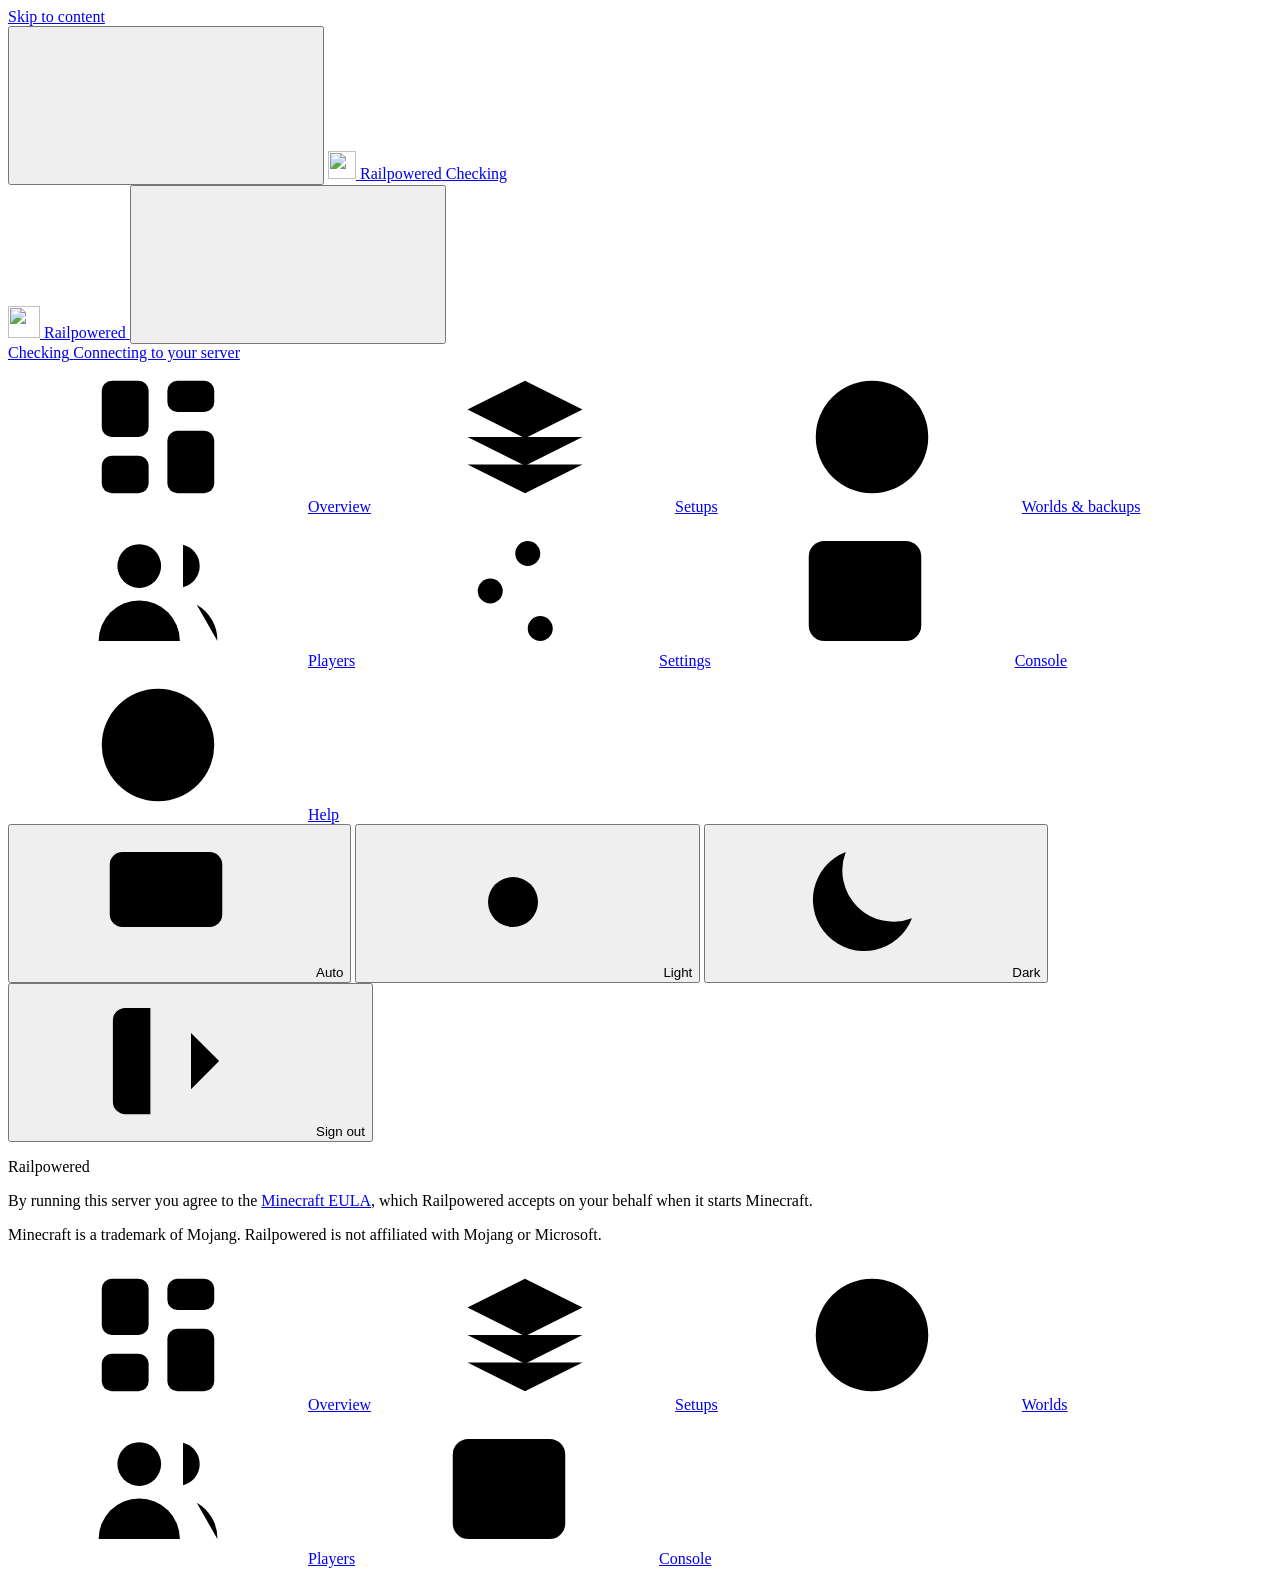
==== web/index.html @ 82df07d9 "Match the setup form to the server's modpack and naming rules" ====
<!doctype html>
<html lang="en">
<head>
  <meta charset="utf-8">
  <meta name="viewport" content="width=device-width, initial-scale=1, viewport-fit=cover">
  <meta name="color-scheme" content="light dark">
  <meta name="theme-color" content="#f3f4f6" media="(prefers-color-scheme: light)">
  <meta name="theme-color" content="#090c10" media="(prefers-color-scheme: dark)">
  <meta name="robots" content="noindex, nofollow">
  <meta name="referrer" content="same-origin">
  <title>Railpowered</title>
  <link rel="icon" href="/static/assets/favicon.svg" type="image/svg+xml">
  <link rel="preconnect" href="https://fonts.googleapis.com">
  <link rel="preconnect" href="https://fonts.gstatic.com" crossorigin>
  <link rel="stylesheet" href="https://fonts.googleapis.com/css2?family=IBM+Plex+Mono:wght@400;500&family=IBM+Plex+Sans+Condensed:wght@500;600&family=IBM+Plex+Sans:wght@400;500;600&display=swap">
  <link rel="stylesheet" href="/static/app.css">
  <!-- Loaded in <head> on purpose: it applies the saved theme before first paint, then waits for the DOM. -->
  <script src="/static/app.js"></script>
</head>
<body>
  <a class="skip-link" href="#main">Skip to content</a>

  <svg xmlns="http://www.w3.org/2000/svg" aria-hidden="true" style="position:absolute;width:0;height:0;overflow:hidden">
    <symbol id="i-overview" viewBox="0 0 24 24"><rect x="3" y="3" width="7.5" height="9" rx="1.6"/><rect x="13.5" y="3" width="7.5" height="5" rx="1.6"/><rect x="13.5" y="11" width="7.5" height="10" rx="1.6"/><rect x="3" y="15" width="7.5" height="6" rx="1.6"/></symbol>
    <symbol id="i-setups" viewBox="0 0 24 24"><path d="M12 3 2.8 7.6 12 12.2l9.2-4.6z"/><path d="m2.8 12 9.2 4.6 9.2-4.6"/><path d="m2.8 16.4 9.2 4.6 9.2-4.6"/></symbol>
    <symbol id="i-world" viewBox="0 0 24 24"><circle cx="12" cy="12" r="9"/><path d="M3.5 9h17M3.5 15h17"/><path d="M12 3c2.4 2.5 3.6 5.5 3.6 9s-1.2 6.5-3.6 9c-2.4-2.5-3.6-5.5-3.6-9S9.6 5.5 12 3z"/></symbol>
    <symbol id="i-players" viewBox="0 0 24 24"><circle cx="9" cy="8" r="3.5"/><path d="M2.5 20a6.5 6.5 0 0 1 13 0"/><path d="M16 4.6a3.5 3.5 0 0 1 0 6.8"/><path d="M18.2 14.2A6.5 6.5 0 0 1 21.5 20"/></symbol>
    <symbol id="i-settings" viewBox="0 0 24 24"><path d="M4 6h9M17 6h3M4 12h3M11 12h9M4 18h11M19 18h1"/><circle cx="15" cy="6" r="2"/><circle cx="9" cy="12" r="2"/><circle cx="17" cy="18" r="2"/></symbol>
    <symbol id="i-console" viewBox="0 0 24 24"><rect x="3" y="4" width="18" height="16" rx="2.5"/><path d="m7 9.5 3 2.5-3 2.5"/><path d="M12.5 15H17"/></symbol>
    <symbol id="i-help" viewBox="0 0 24 24"><circle cx="12" cy="12" r="9"/><path d="M9.6 9.4a2.5 2.5 0 1 1 3.6 2.3c-.7.3-1.2 1-1.2 1.7v.5"/><path d="M12 17h.01"/></symbol>
    <symbol id="i-moon" viewBox="0 0 24 24"><path d="M20 14.6A8.2 8.2 0 0 1 9.4 4 8.2 8.2 0 1 0 20 14.6z"/></symbol>
    <symbol id="i-power" viewBox="0 0 24 24"><path d="M12 3v8"/><path d="M6.6 6.6a7.6 7.6 0 1 0 10.8 0"/></symbol>
    <symbol id="i-play" viewBox="0 0 24 24"><path d="M7 4.8v14.4L19 12z"/></symbol>
    <symbol id="i-stop" viewBox="0 0 24 24"><rect x="5.5" y="5.5" width="13" height="13" rx="2.2"/></symbol>
    <symbol id="i-restart" viewBox="0 0 24 24"><path d="M3.5 12a8.5 8.5 0 1 0 2.6-6.1"/><path d="M3.5 4v4.5H8"/></symbol>
    <symbol id="i-save" viewBox="0 0 24 24"><path d="M5 3.5h10.5l3.5 3.5v12a1.5 1.5 0 0 1-1.5 1.5h-12A1.5 1.5 0 0 1 4 19V5a1.5 1.5 0 0 1 1-1.5z"/><path d="M8 3.5v4h7v-4"/><rect x="7.5" y="12.5" width="9" height="8" rx="1"/></symbol>
    <symbol id="i-copy" viewBox="0 0 24 24"><rect x="8.5" y="8.5" width="12" height="12" rx="2"/><path d="M15.5 8.5V5.5a2 2 0 0 0-2-2h-8a2 2 0 0 0-2 2v8a2 2 0 0 0 2 2h3"/></symbol>
    <symbol id="i-check" viewBox="0 0 24 24"><path d="m4.5 12.5 5 5 10-11"/></symbol>
    <symbol id="i-check-circle" viewBox="0 0 24 24"><circle cx="12" cy="12" r="9"/><path d="m8 12.3 2.8 2.8L16.2 9.5"/></symbol>
    <symbol id="i-x" viewBox="0 0 24 24"><path d="M6 6l12 12M18 6 6 18"/></symbol>
    <symbol id="i-alert" viewBox="0 0 24 24"><path d="M10.3 4 2.2 18a2 2 0 0 0 1.7 3h16.2a2 2 0 0 0 1.7-3L13.7 4a2 2 0 0 0-3.4 0z"/><path d="M12 9.5v4"/><path d="M12 17.2h.01"/></symbol>
    <symbol id="i-alert-circle" viewBox="0 0 24 24"><circle cx="12" cy="12" r="9"/><path d="M12 7.5v5"/><path d="M12 16.3h.01"/></symbol>
    <symbol id="i-info" viewBox="0 0 24 24"><circle cx="12" cy="12" r="9"/><path d="M12 11v5.5"/><path d="M12 7.7h.01"/></symbol>
    <symbol id="i-download" viewBox="0 0 24 24"><path d="M12 3.5v11"/><path d="m7 10 5 5 5-5"/><path d="M4.5 20.5h15"/></symbol>
    <symbol id="i-upload" viewBox="0 0 24 24"><path d="M12 15.5v-11"/><path d="m7 9 5-5 5 5"/><path d="M4.5 15.5v3a2 2 0 0 0 2 2h11a2 2 0 0 0 2-2v-3"/></symbol>
    <symbol id="i-trash" viewBox="0 0 24 24"><path d="M4 6.5h16"/><path d="M9 6.5V4.5a1 1 0 0 1 1-1h4a1 1 0 0 1 1 1v2"/><path d="M6 6.5l1 13a1.5 1.5 0 0 0 1.5 1.5h7a1.5 1.5 0 0 0 1.5-1.5l1-13"/><path d="M10 11v6M14 11v6"/></symbol>
    <symbol id="i-edit" viewBox="0 0 24 24"><path d="M16.3 3.8a2.2 2.2 0 0 1 3.1 3.1L8.2 18.1 4 19.2l1.1-4.2z"/><path d="m14.5 5.6 3.1 3.1"/></symbol>
    <symbol id="i-plus" viewBox="0 0 24 24"><path d="M12 5v14M5 12h14"/></symbol>
    <symbol id="i-link" viewBox="0 0 24 24"><path d="M10 13.5a4.5 4.5 0 0 0 6.8.5l2.8-2.8a4.5 4.5 0 0 0-6.4-6.4l-1.4 1.4"/><path d="M14 10.5a4.5 4.5 0 0 0-6.8-.5l-2.8 2.8a4.5 4.5 0 0 0 6.4 6.4l1.4-1.4"/></symbol>
    <symbol id="i-archive" viewBox="0 0 24 24"><rect x="3" y="4" width="18" height="5" rx="1.2"/><path d="M5 9v9.5A1.5 1.5 0 0 0 6.5 20h11a1.5 1.5 0 0 0 1.5-1.5V9"/><path d="M10 13h4"/></symbol>
    <symbol id="i-package" viewBox="0 0 24 24"><path d="M20.5 16V8a1.6 1.6 0 0 0-.8-1.4l-6.9-4a1.6 1.6 0 0 0-1.6 0l-6.9 4A1.6 1.6 0 0 0 3.5 8v8a1.6 1.6 0 0 0 .8 1.4l6.9 4a1.6 1.6 0 0 0 1.6 0l6.9-4a1.6 1.6 0 0 0 .8-1.4z"/><path d="M3.8 7.2 12 12l8.2-4.8"/><path d="M12 21.5V12"/><path d="m7.8 4.8 8.4 4.9"/></symbol>
    <symbol id="i-cube" viewBox="0 0 24 24"><path d="M12 2.8 3.8 7.4v9.2l8.2 4.6 8.2-4.6V7.4z"/><path d="M3.8 7.4 12 12l8.2-4.6"/><path d="M12 12v9.2"/></symbol>
    <symbol id="i-feather" viewBox="0 0 24 24"><path d="M20 4c-6.5 0-12 4.8-12 11.5V20"/><path d="M20 4c0 7-4.4 11.5-12 11.5"/><path d="M4 20 8 16"/><path d="M11.5 11.8 15 8.5"/></symbol>
    <symbol id="i-hammer" viewBox="0 0 24 24"><path d="m14.2 4.3 5.5 5.5-2.4 2.4-5.5-5.5z"/><path d="M12.6 8.2 4 16.8a1.8 1.8 0 0 0 2.6 2.6l8.6-8.6"/><path d="m15.5 5.6 1.6-1.6a1.4 1.4 0 0 1 2 0l.9.9a1.4 1.4 0 0 1 0 2l-1.6 1.6"/></symbol>
    <symbol id="i-chevron-right" viewBox="0 0 24 24"><path d="m9 6 6 6-6 6"/></symbol>
    <symbol id="i-chevron-down" viewBox="0 0 24 24"><path d="m6 9 6 6 6-6"/></symbol>
    <symbol id="i-arrow-right" viewBox="0 0 24 24"><path d="M5 12h14"/><path d="m13 6 6 6-6 6"/></symbol>
    <symbol id="i-arrow-down" viewBox="0 0 24 24"><path d="M12 5v14"/><path d="m6 13 6 6 6-6"/></symbol>
    <symbol id="i-menu" viewBox="0 0 24 24"><path d="M4 7h16M4 12h16M4 17h16"/></symbol>
    <symbol id="i-sun" viewBox="0 0 24 24"><circle cx="12" cy="12" r="4"/><path d="M12 2.5v2M12 19.5v2M4.6 4.6 6 6M18 18l1.4 1.4M2.5 12h2M19.5 12h2M4.6 19.4 6 18M18 6l1.4-1.4"/></symbol>
    <symbol id="i-monitor" viewBox="0 0 24 24"><rect x="3" y="4" width="18" height="12" rx="2"/><path d="M8.5 20h7M12 16v4"/></symbol>
    <symbol id="i-logout" viewBox="0 0 24 24"><path d="M9.5 20.5h-4a2 2 0 0 1-2-2v-13a2 2 0 0 1 2-2h4"/><path d="m16 16.5 4.5-4.5L16 7.5"/><path d="M20.5 12H9.5"/></symbol>
    <symbol id="i-shield" viewBox="0 0 24 24"><path d="M12 21.5s7.5-3.6 7.5-9.6V5.6L12 2.8 4.5 5.6v6.3c0 6 7.5 9.6 7.5 9.6z"/><path d="m9 11.8 2.2 2.2 4-4.2"/></symbol>
    <symbol id="i-crown" viewBox="0 0 24 24"><path d="m3 7.5 4.5 4L12 4.5l4.5 7 4.5-4-1.8 11H4.8z"/><path d="M5 21h14"/></symbol>
    <symbol id="i-clock" viewBox="0 0 24 24"><circle cx="12" cy="12" r="9"/><path d="M12 7v5l3.2 2"/></symbol>
    <symbol id="i-hourglass" viewBox="0 0 24 24"><path d="M6 3h12M6 21h12"/><path d="M7.5 3v3.2a4.5 4.5 0 0 0 9 0V3"/><path d="M7.5 21v-3.2a4.5 4.5 0 0 1 9 0V21"/></symbol>
    <symbol id="i-zap" viewBox="0 0 24 24"><path d="M13 2.5 4.5 13.5H11l-1 8 8.5-11H12z"/></symbol>
    <symbol id="i-signal" viewBox="0 0 24 24"><circle cx="12" cy="12" r="2"/><path d="M16.2 7.8a6 6 0 0 1 0 8.4M7.8 16.2a6 6 0 0 1 0-8.4"/><path d="M19.1 4.9a10 10 0 0 1 0 14.2M4.9 19.1a10 10 0 0 1 0-14.2"/></symbol>
    <symbol id="i-plug-off" viewBox="0 0 24 24"><path d="m3 3 18 18"/><path d="M8.5 16.5a5 5 0 0 1 4-1.9"/><path d="M5 12.9a10 10 0 0 1 4.2-2.6"/><path d="M19 12.9a10 10 0 0 0-2.4-1.7"/><path d="M12 20h.01"/></symbol>
    <symbol id="i-search" viewBox="0 0 24 24"><circle cx="11" cy="11" r="6.5"/><path d="m20 20-4.4-4.4"/></symbol>
    <symbol id="i-pause" viewBox="0 0 24 24"><path d="M9 5.5v13M15 5.5v13"/></symbol>
    <symbol id="i-external" viewBox="0 0 24 24"><path d="M14 4h6v6"/><path d="M20 4 11 13"/><path d="M18.5 14v4.5a1.5 1.5 0 0 1-1.5 1.5H5.5A1.5 1.5 0 0 1 4 18.5V7a1.5 1.5 0 0 1 1.5-1.5H10"/></symbol>
    <symbol id="i-disk" viewBox="0 0 24 24"><rect x="3" y="13" width="18" height="7.5" rx="2"/><path d="M5.2 13 7.6 4.5h8.8l2.4 8.5"/><path d="M7 16.8h.01M10.5 16.8h.01"/></symbol>
    <symbol id="i-coffee" viewBox="0 0 24 24"><path d="M4.5 9h12v4.5a6 6 0 0 1-6 6 6 6 0 0 1-6-6z"/><path d="M16.5 10.5h1.2a2.6 2.6 0 0 1 0 5.2h-1.6"/><path d="M8.5 2.8V5.5M12.5 2.8V5.5"/></symbol>
    <symbol id="i-sparkle" viewBox="0 0 24 24"><path d="M12 3.5 13.9 9l5.6 2-5.6 2L12 18.5 10.1 13l-5.6-2 5.6-2z"/><path d="M19 3.5v3M17.5 5h3"/></symbol>
    <symbol id="i-file" viewBox="0 0 24 24"><path d="M14 3H7a2 2 0 0 0-2 2v14a2 2 0 0 0 2 2h10a2 2 0 0 0 2-2V8z"/><path d="M14 3v5h5"/></symbol>
    <symbol id="i-rotate" viewBox="0 0 24 24"><path d="M3.5 12a8.5 8.5 0 1 0 2.5-6"/><path d="M3.5 3.5V8H8"/><path d="M12 8v4l2.5 1.5"/></symbol>
    <symbol id="i-loader" viewBox="0 0 24 24"><path d="M12 3v3M12 18v3M5.6 5.6l2.1 2.1M16.3 16.3l2.1 2.1M3 12h3M18 12h3M5.6 18.4l2.1-2.1M16.3 7.7l2.1-2.1"/></symbol>
  </svg>

  <div class="app" id="app">
    <header class="topbar">
      <button class="icon-btn" type="button" id="drawer-open" aria-label="Open menu" aria-controls="sidebar" aria-expanded="false">
        <svg class="icon icon-lg" aria-hidden="true"><use href="#i-menu"/></svg>
      </button>
      <a class="brand" href="#/overview">
        <img src="/static/assets/logo.svg" alt="" width="28" height="28">
        <span class="brand-name">Railpowered</span>
      </a>
      <a class="pill" href="#/overview" id="topbar-pill" data-phase="unknown">
        <span class="dot" aria-hidden="true"></span><span class="pill-text">Checking</span>
      </a>
    </header>

    <aside class="sidebar" id="sidebar" aria-label="Navigation">
      <div class="sidebar-head">
        <a class="brand" href="#/overview">
          <img src="/static/assets/logo.svg" alt="" width="32" height="32">
          <span class="brand-name">Railpowered</span>
        </a>
        <button class="icon-btn sidebar-close" type="button" id="drawer-close" aria-label="Close menu">
          <svg class="icon icon-lg" aria-hidden="true"><use href="#i-x"/></svg>
        </button>
      </div>

      <a class="sidebar-status" href="#/overview" id="sidebar-status" data-phase="unknown">
        <span class="pill-row"><span class="dot" aria-hidden="true"></span><span class="pill-text">Checking</span></span>
        <span class="pill-sub" id="sidebar-status-sub">Connecting to your server</span>
      </a>

      <nav class="nav" aria-label="Main">
        <a class="nav-link" href="#/overview" data-nav="overview"><svg class="icon" aria-hidden="true"><use href="#i-overview"/></svg><span>Overview</span></a>
        <a class="nav-link" href="#/setups" data-nav="setups"><svg class="icon" aria-hidden="true"><use href="#i-setups"/></svg><span>Setups</span></a>
        <a class="nav-link" href="#/worlds" data-nav="worlds"><svg class="icon" aria-hidden="true"><use href="#i-world"/></svg><span>Worlds &amp; backups</span></a>
        <a class="nav-link" href="#/players" data-nav="players"><svg class="icon" aria-hidden="true"><use href="#i-players"/></svg><span>Players</span><span class="nav-badge" id="nav-online-count" hidden></span></a>
        <a class="nav-link" href="#/settings" data-nav="settings"><svg class="icon" aria-hidden="true"><use href="#i-settings"/></svg><span>Settings</span></a>
        <a class="nav-link" href="#/console" data-nav="console"><svg class="icon" aria-hidden="true"><use href="#i-console"/></svg><span>Console</span></a>
        <a class="nav-link" href="#/help" data-nav="help"><svg class="icon" aria-hidden="true"><use href="#i-help"/></svg><span>Help</span></a>
      </nav>

      <div class="sidebar-foot">
        <div class="theme-switch" role="group" aria-label="Colour theme">
          <button type="button" data-theme-choice="system" aria-pressed="true" title="Match your device"><svg class="icon icon-sm" aria-hidden="true"><use href="#i-monitor"/></svg><span>Auto</span></button>
          <button type="button" data-theme-choice="light" aria-pressed="false" title="Light theme"><svg class="icon icon-sm" aria-hidden="true"><use href="#i-sun"/></svg><span>Light</span></button>
          <button type="button" data-theme-choice="dark" aria-pressed="false" title="Dark theme"><svg class="icon icon-sm" aria-hidden="true"><use href="#i-moon"/></svg><span>Dark</span></button>
        </div>
        <button class="btn btn-ghost btn-block" type="button" id="logout" style="justify-content:flex-start">
          <svg class="icon" aria-hidden="true"><use href="#i-logout"/></svg><span>Sign out</span>
        </button>
        <p class="version-line" id="version-line">Railpowered</p>
      </div>
    </aside>
    <div class="drawer-scrim" id="drawer-scrim" aria-hidden="true"></div>

    <main class="main" id="main" tabindex="-1">
      <div class="main-inner">
        <div id="banners" class="stack-sm">
          <div class="banner tone-bad" id="conn-banner" role="alert" hidden>
            <svg class="icon" aria-hidden="true"><use href="#i-plug-off"/></svg>
            <div class="banner-body">
              <p class="banner-title">Can't reach your server</p>
              <p class="banner-text" id="conn-text">The dashboard will keep trying. If Railway is redeploying, this clears up in a minute or two.</p>
            </div>
          </div>
          <div class="banner" id="task-banner" hidden></div>
        </div>

        <!-- ============================================================ Overview -->
        <section class="view" id="view-overview" data-view="overview" aria-labelledby="overview-title" hidden>
          <header class="view-head">
            <div>
              <h1 id="overview-title" tabindex="-1">Overview</h1>
              <p id="overview-sub">Everything about your Minecraft server, at a glance.</p>
            </div>
          </header>

          <article class="hero" id="hero" data-phase="unknown" aria-labelledby="phase-word">
            <div class="hero-top">
              <div class="lamp" aria-hidden="true"><svg class="icon" id="hero-icon"><use href="#i-loader"/></svg></div>
              <div class="hero-state">
                <p class="eyebrow">Server status</p>
                <h2 class="phase-word" id="phase-word">Checking…</h2>
                <p class="phase-copy" id="phase-copy">Asking your server how it's doing.</p>
              </div>
              <div class="hero-actions" id="hero-actions"></div>
            </div>
            <div class="rail" aria-hidden="true"><span class="rail-power"></span></div>
            <dl class="facts">
              <div class="fact fact-address">
                <dt class="eyebrow">Join address</dt>
                <dd id="fact-address"><span class="skeleton" style="width:220px"></span></dd>
              </div>
              <div class="fact">
                <dt class="eyebrow">Minecraft</dt>
                <dd id="fact-version"><span class="skeleton" style="width:80px"></span></dd>
              </div>
              <div class="fact">
                <dt class="eyebrow">Players</dt>
                <dd id="fact-players"><span class="skeleton" style="width:48px"></span></dd>
              </div>
              <div class="fact">
                <dt class="eyebrow" id="fact-time-label">Uptime</dt>
                <dd id="fact-time"><span class="skeleton" style="width:64px"></span></dd>
              </div>
            </dl>
            <div class="crash-box" id="crash-box" hidden>
              <strong>What happened</strong>
              <pre id="crash-reason"></pre>
            </div>
            <div class="hero-strip" id="hero-strip"></div>
          </article>

          <section class="card" id="firstrun" aria-labelledby="firstrun-title" hidden>
            <div class="firstrun">
              <div>
                <h2 class="eyebrow" id="firstrun-title" style="display:flex;gap:8px;align-items:center"><svg class="icon icon-sm" aria-hidden="true"><use href="#i-sparkle"/></svg>Getting started</h2>
                <div class="firstrun-steps">
                  <div>
                    <strong>Share the join address</strong>
                    <p>Friends add it in Minecraft under Multiplayer, Add Server. They need Minecraft <span data-bind="version">Java Edition</span>.</p>
                  </div>
                  <div>
                    <strong>Joining wakes the server</strong>
                    <p>While it sleeps, the first person to join sees "waking up" and can reconnect about a minute later.</p>
                  </div>
                  <div>
                    <strong>Make it private</strong>
                    <p>Turn on the whitelist in <a href="#/players">Players</a> so only your friends can get in.</p>
                  </div>
                </div>
              </div>
              <button class="icon-btn" type="button" id="firstrun-dismiss" aria-label="Hide getting started">
                <svg class="icon" aria-hidden="true"><use href="#i-x"/></svg>
              </button>
            </div>
          </section>

          <div class="grid-2">
            <section class="card" aria-labelledby="online-title">
              <div class="card-head">
                <h2 id="online-title"><svg class="icon" aria-hidden="true"><use href="#i-players"/></svg>Online now <span class="count" id="online-count"></span></h2>
                <a class="btn btn-ghost btn-sm" href="#/players">Manage players<svg class="icon icon-sm" aria-hidden="true"><use href="#i-arrow-right"/></svg></a>
              </div>
              <div class="card-body" id="online-list"></div>
            </section>

            <section class="card" aria-labelledby="current-title">
              <div class="card-head">
                <h2 id="current-title"><svg class="icon" aria-hidden="true"><use href="#i-setups"/></svg>Active setup</h2>
                <a class="btn btn-ghost btn-sm" href="#/setups">Change<svg class="icon icon-sm" aria-hidden="true"><use href="#i-arrow-right"/></svg></a>
              </div>
              <div class="card-body" id="current-setup"></div>
            </section>
          </div>

          <section class="card" aria-labelledby="recent-log-title">
            <div class="card-head">
              <h2 id="recent-log-title"><svg class="icon" aria-hidden="true"><use href="#i-console"/></svg>Latest from the server</h2>
              <a class="btn btn-ghost btn-sm" href="#/console">Open console<svg class="icon icon-sm" aria-hidden="true"><use href="#i-arrow-right"/></svg></a>
            </div>
            <div class="card-body tight">
              <div class="log compact" id="mini-log" aria-label="Recent server log lines"></div>
            </div>
          </section>
        </section>

        <!-- ============================================================ Setups -->
        <section class="view" id="view-setups" data-view="setups" aria-labelledby="setups-title" hidden>
          <header class="view-head">
            <div>
              <h1 id="setups-title" tabindex="-1">Setups</h1>
              <p>A setup is a server type, a Minecraft version and a world. One setup is active at a time, and you can switch back and forth.</p>
            </div>
            <div class="view-actions">
              <a class="btn btn-primary" href="#new-setup" id="jump-new-setup"><svg class="icon" aria-hidden="true"><use href="#i-plus"/></svg>New setup</a>
            </div>
          </header>

          <section class="card" aria-labelledby="setups-list-title">
            <div class="card-head">
              <h2 id="setups-list-title">Your setups <span class="count" id="setups-count"></span></h2>
            </div>
            <div id="setups-list" class="card-body tight" style="padding:0"></div>
          </section>

          <section class="card" id="new-setup" aria-labelledby="new-setup-title">
            <div class="card-head">
              <h2 id="new-setup-title"><svg class="icon" aria-hidden="true"><use href="#i-plus"/></svg>New setup</h2>
            </div>
            <p class="card-sub">Nothing changes until the new setup has finished installing. If anything fails, your current setup keeps working.</p>
            <form class="card-body" id="setup-form" novalidate>
              <ol class="steps" role="list">
                <li class="step" id="step-type">
                  <fieldset class="step-body" style="border:0;margin:0;padding:3px 0 0">
                    <legend class="step-title" style="padding:0;margin-bottom:12px">What kind of server?</legend>
                    <div class="choices">
                      <label class="choice">
                        <input type="radio" name="type" value="vanilla" checked>
                        <span class="glyph t-vanilla" aria-hidden="true"><svg class="icon"><use href="#i-cube"/></svg></span>
                        <span class="choice-title">Vanilla</span>
                        <span class="choice-text">Plain Minecraft, exactly as Mojang ships it.</span>
                      </label>
                      <label class="choice">
                        <input type="radio" name="type" value="fabric">
                        <span class="glyph t-fabric" aria-hidden="true"><svg class="icon"><use href="#i-feather"/></svg></span>
                        <span class="choice-title">Fabric</span>
                        <span class="choice-text">A light mod loader, great for performance mods.</span>
                      </label>
                      <label class="choice">
                        <input type="radio" name="type" value="forge">
                        <span class="glyph t-forge" aria-hidden="true"><svg class="icon"><use href="#i-hammer"/></svg></span>
                        <span class="choice-title">Forge</span>
                        <span class="choice-text">The classic mod loader for older modded versions.</span>
                      </label>
                      <label class="choice">
                        <input type="radio" name="type" value="modpack">
                        <span class="glyph t-modpack" aria-hidden="true"><svg class="icon"><use href="#i-package"/></svg></span>
                        <span class="choice-title">Modpack</span>
                        <span class="choice-text">Install a Modrinth pack or a server zip.</span>
                      </label>
                    </div>
                  </fieldset>
                </li>

                <li class="step" id="step-version">
                  <div class="step-body">
                    <label class="step-title" for="setup-version">Minecraft version</label>
                    <select class="select" id="setup-version" aria-describedby="version-help"></select>
                    <p class="field-help" id="version-help">Friends need this exact version selected in their Minecraft launcher.</p>
                  </div>
                </li>

                <li class="step" id="step-pack" hidden>
                  <div class="step-body">
                    <p class="step-title" id="pack-source-label">Where is the modpack?</p>
                    <div class="segmented" role="group" aria-labelledby="pack-source-label">
                      <button type="button" data-pack-source="url" aria-pressed="true"><svg class="icon icon-sm" aria-hidden="true"><use href="#i-link"/></svg>Paste a link</button>
                      <button type="button" data-pack-source="file" aria-pressed="false"><svg class="icon icon-sm" aria-hidden="true"><use href="#i-upload"/></svg>Upload a file</button>
                    </div>
                    <div class="field" id="pack-url-pane">
                      <label class="field-label" for="pack-url">Modpack link</label>
                      <input class="input mono" id="pack-url" type="url" inputmode="url" autocomplete="off" spellcheck="false" placeholder="https://cdn.modrinth.com/data/…/pack.mrpack" aria-describedby="pack-url-help pack-url-error">
                      <p class="field-help" id="pack-url-help">A direct download link to a Modrinth <code>.mrpack</code> or a server <code>.zip</code>. On Modrinth, copy the link of the download button.</p>
                      <p class="field-error" id="pack-url-error" hidden></p>
                    </div>
                    <div class="field" id="pack-file-pane" hidden>
                      <span class="field-label" id="pack-file-label">Modpack file</span>
                      <label class="dropzone" id="dropzone">
                        <input type="file" id="pack-file" accept=".mrpack,.zip,application/zip" aria-labelledby="pack-file-label" aria-describedby="pack-file-help">
                        <svg class="icon" aria-hidden="true"><use href="#i-upload"/></svg>
                        <strong>Drop a .mrpack or .zip here</strong>
                        <span class="field-help" id="pack-file-help">or click to choose a file (up to 1 GB)</span>
                      </label>
                      <div class="file-chip" id="file-chip" hidden>
                        <svg class="icon" aria-hidden="true"><use href="#i-file"/></svg>
                        <span class="file-name" id="file-name"></span>
                        <span class="subtle nowrap" id="file-size"></span>
                        <button class="btn btn-ghost btn-sm" type="button" id="file-clear">Remove</button>
                      </div>
                      <p class="field-error" id="pack-file-error" hidden></p>
                    </div>
                    <div class="field">
                      <label class="field-label" for="pack-name">Pack name</label>
                      <input class="input" id="pack-name" autocomplete="off" spellcheck="false" maxlength="32" placeholder="my-modpack" aria-describedby="pack-name-help pack-name-error">
                      <p class="field-help" id="pack-name-help">Used for the pack's folder. Letters, numbers, dots, dashes and underscores, up to 32 characters.</p>
                      <p class="field-error" id="pack-name-error" hidden></p>
                    </div>
                  </div>
                </li>

                <li class="step" id="step-world">
                  <fieldset class="step-body" style="border:0;margin:0;padding:3px 0 0">
                    <legend class="step-title" style="padding:0;margin-bottom:12px">World</legend>
                    <div class="stack-sm">
                      <label class="radio-line">
                        <input type="radio" name="world-mode" value="new" checked>
                        <span class="radio-copy">
                          <span>Start a new world <span class="badge badge-accent" style="margin-left:4px">Recommended</span></span>
                          <span class="field-help">Your other worlds stay exactly as they are.</span>
                        </span>
                      </label>
                      <div class="field" id="new-world-wrap" style="padding-left:30px">
                        <label class="field-label" for="new-world-name">New world name</label>
                        <input class="input" id="new-world-name" autocomplete="off" spellcheck="false" maxlength="32" aria-describedby="new-world-error">
                        <p class="field-error" id="new-world-error" hidden></p>
                      </div>
                      <label class="radio-line">
                        <input type="radio" name="world-mode" value="existing">
                        <span class="radio-copy">
                          <span>Use a world you already have</span>
                          <span class="field-help">Opening a world in a newer version upgrades it for good.</span>
                        </span>
                      </label>
                      <div class="field" id="existing-world-wrap" style="padding-left:30px" hidden>
                        <label class="field-label" for="existing-world">World</label>
                        <select class="select" id="existing-world"></select>
                        <div class="callout tone-warn" id="existing-world-note" hidden></div>
                      </div>
                    </div>
                  </fieldset>
                </li>

                <li class="step" id="step-finish">
                  <div class="step-body">
                    <div class="stack-sm" id="setup-name-wrap">
                      <label class="step-title" for="setup-name">Setup name <span class="subtle">(optional)</span></label>
                      <input class="input" id="setup-name" autocomplete="off" maxlength="48">
                    </div>
                    <label class="radio-line" id="setup-activate-row" style="cursor:pointer">
                      <input type="checkbox" id="setup-activate" checked>
                      <span class="radio-copy">
                        <span>Switch to it when it's ready</span>
                        <span class="field-help" id="setup-impact">The server is asleep, so nobody is interrupted.</span>
                      </span>
                    </label>
                    <div class="field" id="pack-finish" hidden>
                      <p class="step-title">When it's installed</p>
                      <p class="field-help" id="pack-impact"></p>
                    </div>
                    <div class="field" id="upload-progress" hidden>
                      <div class="meter-legend"><span id="upload-label">Uploading…</span><span id="upload-pct" class="tabular">0%</span></div>
                      <div class="progress" role="progressbar" aria-labelledby="upload-label" aria-valuemin="0" aria-valuemax="100" aria-valuenow="0" id="upload-bar"><span></span></div>
                    </div>
                    <div class="form-actions">
                      <button class="btn btn-primary btn-lg" type="submit" id="setup-submit"><svg class="icon" aria-hidden="true"><use href="#i-check"/></svg><span>Create setup</span></button>
                      <p class="summary-line" id="setup-summary" aria-live="polite"></p>
                    </div>
                  </div>
                </li>
              </ol>
            </form>
          </section>
        </section>

        <!-- ============================================================ Worlds -->
        <section class="view" id="view-worlds" data-view="worlds" aria-labelledby="worlds-title" hidden>
          <header class="view-head">
            <div>
              <h1 id="worlds-title" tabindex="-1">Worlds &amp; backups</h1>
              <p>Each world is a separate save. A backup is a copy of one world that you can restore or download.</p>
            </div>
          </header>

          <section class="card" aria-labelledby="worlds-list-title">
            <div class="card-head">
              <h2 id="worlds-list-title"><svg class="icon" aria-hidden="true"><use href="#i-world"/></svg>Worlds <span class="count" id="worlds-count"></span></h2>
              <form class="field-row" id="world-form" novalidate style="flex:1 1 320px;justify-content:flex-end;max-width:440px">
                <label class="sr-only" for="world-name">New world name</label>
                <input class="input" id="world-name" autocomplete="off" spellcheck="false" maxlength="32" placeholder="New world name" aria-describedby="world-name-error" style="height:var(--control-h-sm)">
                <button class="btn btn-sm" type="submit"><svg class="icon icon-sm" aria-hidden="true"><use href="#i-plus"/></svg>Create world</button>
                <p class="field-error" id="world-name-error" hidden style="flex-basis:100%"></p>
              </form>
            </div>
            <ul class="list" id="worlds-list" role="list" style="margin-top:var(--space-4);border-top:1px solid var(--border)"></ul>
          </section>

          <section class="card" aria-labelledby="backups-list-title">
            <div class="card-head">
              <h2 id="backups-list-title"><svg class="icon" aria-hidden="true"><use href="#i-archive"/></svg>Backups <span class="count" id="backups-count"></span></h2>
              <button class="btn btn-primary btn-sm" type="button" id="backup-active"><svg class="icon icon-sm" aria-hidden="true"><use href="#i-archive"/></svg><span>Back up active world</span></button>
            </div>
            <div class="card-body tight stack-sm">
              <div class="meter" id="disk-meter" hidden>
                <div class="meter-legend"><span id="disk-used"></span><span id="disk-free"></span></div>
                <div class="meter-bar" role="img" id="disk-bar-wrap"><span id="disk-bar"></span></div>
              </div>
              <div class="callout">
                <svg class="icon" aria-hidden="true"><use href="#i-info"/></svg>
                <p>Backups live on the same Railway volume as your worlds. <strong>Download the ones you care about</strong> so a copy exists somewhere else too.</p>
              </div>
            </div>
            <ul class="list" id="backups-list" role="list" style="border-top:1px solid var(--border)"></ul>
          </section>
        </section>

        <!-- ============================================================ Players -->
        <section class="view" id="view-players" data-view="players" aria-labelledby="players-title" hidden>
          <header class="view-head">
            <div>
              <h1 id="players-title" tabindex="-1">Players</h1>
              <p>Choose who can join, and who gets admin powers in the game.</p>
            </div>
          </header>

          <section class="card" aria-labelledby="access-title">
            <div class="card-head">
              <h2 id="access-title"><svg class="icon" aria-hidden="true"><use href="#i-shield"/></svg>Who can join</h2>
              <span class="badge" id="wl-badge"></span>
            </div>
            <div class="card-body stack-sm">
              <div class="switch-row">
                <div class="switch-copy">
                  <label for="wl-switch">Only allow players on the whitelist</label>
                  <p class="field-help" id="wl-help">When this is on, only the people below (and operators) can join. Everyone else is turned away.</p>
                </div>
                <input type="checkbox" role="switch" class="switch" id="wl-switch" aria-describedby="wl-help">
              </div>
              <div class="callout" id="mode-note" hidden></div>
            </div>
          </section>

          <div class="grid-2">
            <section class="card" aria-labelledby="wl-title">
              <div class="card-head">
                <h2 id="wl-title">Whitelist <span class="count" id="wl-count"></span></h2>
              </div>
              <p class="card-sub">Friends who can join when the whitelist is on.</p>
              <div class="card-body stack-sm">
                <form class="field-row" id="wl-form" novalidate>
                  <label class="sr-only" for="wl-name">Player name to whitelist</label>
                  <input class="input" id="wl-name" autocomplete="off" spellcheck="false" maxlength="16" placeholder="Minecraft username" aria-describedby="wl-error">
                  <button class="btn" type="submit"><svg class="icon" aria-hidden="true"><use href="#i-plus"/></svg><span>Add</span></button>
                  <p class="field-error" id="wl-error" hidden style="flex-basis:100%"></p>
                </form>
                <ul class="people" id="wl-list" role="list" style="padding:0;margin:0"></ul>
              </div>
            </section>

            <section class="card" aria-labelledby="ops-title">
              <div class="card-head">
                <h2 id="ops-title">Operators <span class="count" id="ops-count"></span></h2>
              </div>
              <p class="card-sub">Operators can use cheats and admin commands such as <code>/gamemode</code> and <code>/tp</code>.</p>
              <div class="card-body stack-sm">
                <form class="field-row" id="ops-form" novalidate>
                  <label class="sr-only" for="ops-name">Player name to make operator</label>
                  <input class="input" id="ops-name" autocomplete="off" spellcheck="false" maxlength="16" placeholder="Minecraft username" aria-describedby="ops-error">
                  <button class="btn" type="submit"><svg class="icon" aria-hidden="true"><use href="#i-plus"/></svg><span>Make operator</span></button>
                  <p class="field-error" id="ops-error" hidden style="flex-basis:100%"></p>
                </form>
                <ul class="people" id="ops-list" role="list" style="padding:0;margin:0"></ul>
              </div>
            </section>
          </div>

          <section class="card" aria-labelledby="players-online-title">
            <div class="card-head">
              <h2 id="players-online-title"><svg class="icon" aria-hidden="true"><use href="#i-players"/></svg>Online now <span class="count" id="players-online-count"></span></h2>
            </div>
            <div class="card-body" id="players-online"></div>
          </section>
        </section>

        <!-- ============================================================ Settings -->
        <section class="view" id="view-settings" data-view="settings" aria-labelledby="settings-title" hidden>
          <header class="view-head">
            <div>
              <h1 id="settings-title" tabindex="-1">Settings</h1>
              <p>Game rules for your server and how Railpowered looks after it. Changes are saved on the volume and survive redeploys.</p>
            </div>
          </header>

          <div class="banner tone-warn" id="restart-banner" hidden>
            <svg class="icon" aria-hidden="true"><use href="#i-restart"/></svg>
            <div class="banner-body">
              <p class="banner-title">Restart to apply your changes</p>
              <p class="banner-text">Minecraft reads these settings when it starts. They take effect after a restart, or the next time the server wakes up.</p>
            </div>
            <div class="banner-actions">
              <button class="btn btn-sm" type="button" id="restart-now"><svg class="icon icon-sm" aria-hidden="true"><use href="#i-restart"/></svg><span>Restart now</span></button>
            </div>
          </div>

          <form class="stack" id="settings-form" novalidate>
            <div id="settings-body" class="stack">
              <section class="card"><div class="skeleton-rows"><span class="skeleton" style="width:40%"></span><span class="skeleton" style="width:70%"></span><span class="skeleton" style="width:55%"></span></div></section>
            </div>
            <div class="savebar" id="savebar" hidden>
              <p><svg class="icon" aria-hidden="true"><use href="#i-edit"/></svg>You have unsaved changes</p>
              <div class="actions">
                <button class="btn btn-ghost" type="button" id="settings-discard">Discard</button>
                <button class="btn btn-primary" type="submit" id="settings-save"><svg class="icon" aria-hidden="true"><use href="#i-check"/></svg><span>Save changes</span></button>
              </div>
            </div>
          </form>
        </section>

        <!-- ============================================================ Console -->
        <section class="view" id="view-console" data-view="console" aria-labelledby="console-title" hidden>
          <header class="view-head">
            <div>
              <h1 id="console-title" tabindex="-1">Console</h1>
              <p>The live server log. Commands you send here run as the server itself, with full operator power.</p>
            </div>
          </header>

          <section class="card console-card" aria-label="Server log and console">
            <div class="log-toolbar">
              <div class="search">
                <svg class="icon" aria-hidden="true"><use href="#i-search"/></svg>
                <label class="sr-only" for="log-filter">Filter log lines</label>
                <input class="input" id="log-filter" type="search" placeholder="Filter lines" autocomplete="off" spellcheck="false">
              </div>
              <span class="subtle" id="log-stats" style="font-size:var(--text-xs)"></span>
              <span class="spacer"></span>
              <button class="btn btn-sm" type="button" id="follow-toggle" aria-pressed="true"><svg class="icon icon-sm" aria-hidden="true"><use href="#i-arrow-down"/></svg><span>Following</span></button>
            </div>
            <div class="log-wrap">
              <div class="log" id="log" role="log" aria-live="off" aria-label="Server log" tabindex="0"></div>
              <button class="btn btn-sm jump" type="button" id="jump-latest" hidden><svg class="icon icon-sm" aria-hidden="true"><use href="#i-arrow-down"/></svg><span>Jump to latest</span></button>
            </div>
            <form class="console-input" id="console-form" novalidate>
              <span class="prompt" aria-hidden="true">&gt;</span>
              <label class="sr-only" for="console-cmd">Console command</label>
              <input class="input" id="console-cmd" autocomplete="off" autocapitalize="off" spellcheck="false" maxlength="1000" placeholder="say Hello from the dashboard" aria-describedby="console-hint">
              <button class="btn btn-primary" type="submit" id="console-send"><span>Send</span></button>
            </form>
            <p class="console-hint" id="console-hint">Press Enter to send, and the up and down arrows to reuse earlier commands. No slash needed.</p>
          </section>
        </section>

        <!-- ============================================================ Help -->
        <section class="view" id="view-help" data-view="help" aria-labelledby="help-title" hidden>
          <header class="view-head">
            <div>
              <h1 id="help-title" tabindex="-1">Help</h1>
              <p>How your friends join, what sleeping means, and what to do when something looks wrong.</p>
            </div>
          </header>

          <div class="grid-2">
            <section class="card" aria-labelledby="join-help-title">
              <div class="card-head"><h2 id="join-help-title"><svg class="icon" aria-hidden="true"><use href="#i-players"/></svg>How friends join</h2></div>
              <div class="card-body">
                <ol class="guide-steps">
                  <li><div><strong>Open Minecraft: Java Edition</strong><p>In the launcher, pick version <strong data-bind="version-plain">the server's version</strong>. Bedrock (console and phone) can't join.</p></div></li>
                  <li><div><strong>Add the server</strong><p>Multiplayer, then Add Server, then paste <strong class="mono" data-bind="address">the join address</strong>.</p></div></li>
                  <li><div><strong>Join</strong><p>If the server is asleep, the first try says it's waking up. Wait about a minute and join again.</p></div></li>
                </ol>
              </div>
            </section>

            <section class="card" aria-labelledby="sleep-help-title">
              <div class="card-head"><h2 id="sleep-help-title"><svg class="icon" aria-hidden="true"><use href="#i-moon"/></svg>Sleeping, explained</h2></div>
              <div class="card-body prose">
                <p>When nobody has been online for <strong data-bind="idle">a while</strong>, Railpowered saves the world and stops Minecraft. That frees most of the memory and CPU you pay Railway for.</p>
                <p>While it sleeps, Railpowered keeps listening on the join address. The next time someone joins, it starts Minecraft again on its own. You can also press Start here at any time.</p>
                <p>You can change the timer, or turn sleeping off, in <a href="#/settings">Settings</a>.</p>
              </div>
            </section>

            <section class="card" aria-labelledby="versions-help-title">
              <div class="card-head"><h2 id="versions-help-title"><svg class="icon" aria-hidden="true"><use href="#i-setups"/></svg>Changing versions safely</h2></div>
              <div class="card-body prose">
                <p>Give each new version its <strong>own world</strong>. That's the default in <a href="#/setups">New setup</a>.</p>
                <p>Minecraft can upgrade a world to a newer version, but it can't take it back. If you try to open a world on an older version than it was last played on, Railpowered stops you and offers a new world instead.</p>
                <p>Before you upgrade a world you love, <a href="#/worlds">back it up</a>.</p>
              </div>
            </section>

            <section class="card" aria-labelledby="backup-help-title">
              <div class="card-head"><h2 id="backup-help-title"><svg class="icon" aria-hidden="true"><use href="#i-archive"/></svg>Backups</h2></div>
              <div class="card-body prose">
                <p>A backup is a copy of one world. Restoring it replaces that world, and Railpowered first saves a safety backup of the world as it is right now, so a restore never loses anything.</p>
                <p>Restoring never touches your setups, settings or player lists. Backups live on the same volume as the worlds, so download the important ones.</p>
              </div>
            </section>
          </div>

          <section class="card" aria-labelledby="faq-title">
            <div class="card-head" style="padding-bottom:var(--space-4)"><h2 id="faq-title"><svg class="icon" aria-hidden="true"><use href="#i-help"/></svg>Troubleshooting</h2></div>
            <div class="faq">
              <details id="faq-address">
                <summary>The join address is empty<svg class="icon" aria-hidden="true"><use href="#i-chevron-down"/></svg></summary>
                <div class="faq-body">
                  <p>Railway gives the server a public address through a <strong>TCP proxy</strong> on port <code>25565</code>. The one-click template adds it for you. If you deployed another way, open your service in Railway, go to Settings, then Networking, and add a TCP proxy for port <code>25565</code>. The address appears here after the next deploy.</p>
                </div>
              </details>
              <details>
                <summary>My friend sees "Outdated client" or "Outdated server"<svg class="icon" aria-hidden="true"><use href="#i-chevron-down"/></svg></summary>
                <div class="faq-body"><p>Their launcher version has to match the server exactly. The server runs Minecraft <strong data-bind="version-plain">the version shown on the Overview</strong>. In the Minecraft launcher, open Installations, create one for that version, and play with it.</p></div>
              </details>
              <details>
                <summary>Friends can't connect at all<svg class="icon" aria-hidden="true"><use href="#i-chevron-down"/></svg></summary>
                <div class="faq-body">
                  <p>Check the address has no typos and includes the port after the colon. If the server is asleep, the first attempt only wakes it, so wait a minute and try again. If the whitelist is on, make sure they're on it in <a href="#/players">Players</a>.</p>
                </div>
              </details>
              <details>
                <summary>I forgot the admin key<svg class="icon" aria-hidden="true"><use href="#i-chevron-down"/></svg></summary>
                <div class="faq-body"><p>The key is the <code>ADMIN_KEY</code> variable on your Railway service: open the service, then Variables. You can change it there; Railway redeploys, and everyone is signed out.</p></div>
              </details>
              <details>
                <summary>The server crashed<svg class="icon" aria-hidden="true"><use href="#i-chevron-down"/></svg></summary>
                <div class="faq-body"><p>The Overview shows the last useful line Minecraft printed, and the <a href="#/console">Console</a> has the full log. Out-of-memory errors usually mean the modpack needs more RAM than your Railway plan gives the service. A crashed server still wakes up when someone joins.</p></div>
              </details>
            </div>
          </section>
        </section>

        <footer class="page-foot">
          <p>By running this server you agree to the <a href="https://www.minecraft.net/eula" target="_blank" rel="noopener noreferrer">Minecraft EULA</a>, which Railpowered accepts on your behalf when it starts Minecraft.</p>
          <p>Minecraft is a trademark of Mojang. Railpowered is not affiliated with Mojang or Microsoft.</p>
        </footer>
      </div>
    </main>

    <nav class="tabbar" aria-label="Main">
      <a class="tab" href="#/overview" data-nav="overview"><svg class="icon" aria-hidden="true"><use href="#i-overview"/></svg><span>Overview</span></a>
      <a class="tab" href="#/setups" data-nav="setups"><svg class="icon" aria-hidden="true"><use href="#i-setups"/></svg><span>Setups</span></a>
      <a class="tab" href="#/worlds" data-nav="worlds"><svg class="icon" aria-hidden="true"><use href="#i-world"/></svg><span>Worlds</span></a>
      <a class="tab" href="#/players" data-nav="players"><svg class="icon" aria-hidden="true"><use href="#i-players"/></svg><span>Players</span></a>
      <a class="tab" href="#/console" data-nav="console"><svg class="icon" aria-hidden="true"><use href="#i-console"/></svg><span>Console</span></a>
    </nav>
  </div>

  <div class="toasts" id="toasts" aria-live="polite" aria-relevant="additions"></div>
  <div class="sr-only" id="announcer" aria-live="polite" aria-atomic="true"></div>
  <dialog class="dialog" id="dialog" aria-labelledby="dialog-title" aria-describedby="dialog-body"></dialog>
</body>
</html>
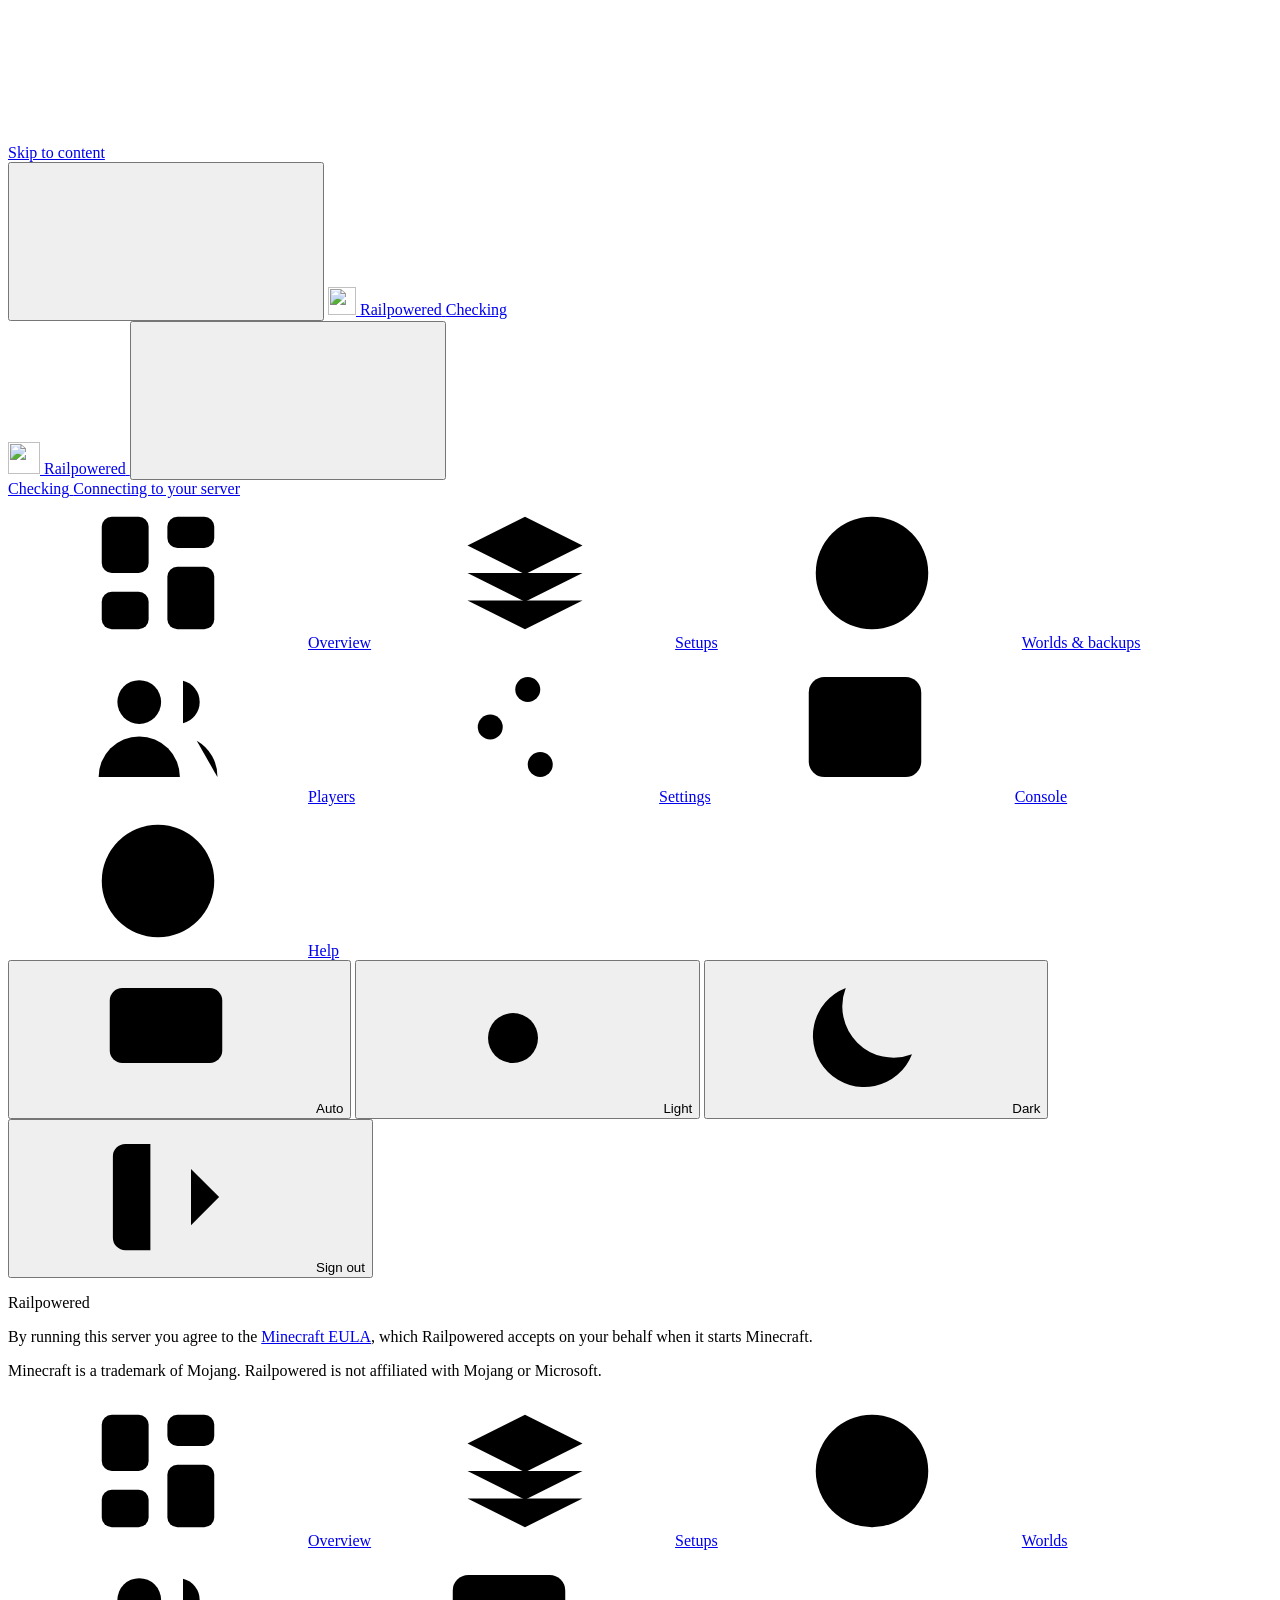
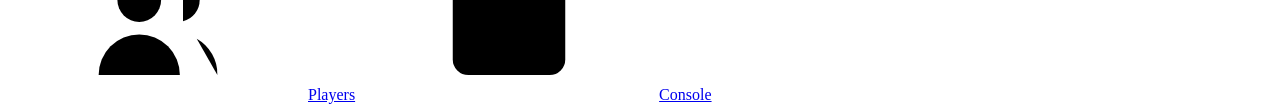
==== commit d1f2b71e: "Replace inline styles with named classes" ====
--- a/web/index.html
+++ b/web/index.html
@@ -20,7 +20,7 @@
 <body>
   <a class="skip-link" href="#main">Skip to content</a>
 
-  <svg xmlns="http://www.w3.org/2000/svg" aria-hidden="true" style="position:absolute;width:0;height:0;overflow:hidden">
+  <svg xmlns="http://www.w3.org/2000/svg" aria-hidden="true" class="sprite">
     <symbol id="i-overview" viewBox="0 0 24 24"><rect x="3" y="3" width="7.5" height="9" rx="1.6"/><rect x="13.5" y="3" width="7.5" height="5" rx="1.6"/><rect x="13.5" y="11" width="7.5" height="10" rx="1.6"/><rect x="3" y="15" width="7.5" height="6" rx="1.6"/></symbol>
     <symbol id="i-setups" viewBox="0 0 24 24"><path d="M12 3 2.8 7.6 12 12.2l9.2-4.6z"/><path d="m2.8 12 9.2 4.6 9.2-4.6"/><path d="m2.8 16.4 9.2 4.6 9.2-4.6"/></symbol>
     <symbol id="i-world" viewBox="0 0 24 24"><circle cx="12" cy="12" r="9"/><path d="M3.5 9h17M3.5 15h17"/><path d="M12 3c2.4 2.5 3.6 5.5 3.6 9s-1.2 6.5-3.6 9c-2.4-2.5-3.6-5.5-3.6-9S9.6 5.5 12 3z"/></symbol>
@@ -124,7 +124,7 @@
           <button type="button" data-theme-choice="light" aria-pressed="false" title="Light theme"><svg class="icon icon-sm" aria-hidden="true"><use href="#i-sun"/></svg><span>Light</span></button>
           <button type="button" data-theme-choice="dark" aria-pressed="false" title="Dark theme"><svg class="icon icon-sm" aria-hidden="true"><use href="#i-moon"/></svg><span>Dark</span></button>
         </div>
-        <button class="btn btn-ghost btn-block" type="button" id="logout" style="justify-content:flex-start">
+        <button class="btn btn-ghost btn-block btn-start" type="button" id="logout">
           <svg class="icon" aria-hidden="true"><use href="#i-logout"/></svg><span>Sign out</span>
         </button>
         <p class="version-line" id="version-line">Railpowered</p>
@@ -168,19 +168,19 @@
             <dl class="facts">
               <div class="fact fact-address">
                 <dt class="eyebrow">Join address</dt>
-                <dd id="fact-address"><span class="skeleton" style="width:220px"></span></dd>
+                <dd id="fact-address"><span class="skeleton sk-address"></span></dd>
               </div>
               <div class="fact">
                 <dt class="eyebrow">Minecraft</dt>
-                <dd id="fact-version"><span class="skeleton" style="width:80px"></span></dd>
+                <dd id="fact-version"><span class="skeleton sk-version"></span></dd>
               </div>
               <div class="fact">
                 <dt class="eyebrow">Players</dt>
-                <dd id="fact-players"><span class="skeleton" style="width:48px"></span></dd>
+                <dd id="fact-players"><span class="skeleton sk-count"></span></dd>
               </div>
               <div class="fact">
                 <dt class="eyebrow" id="fact-time-label">Uptime</dt>
-                <dd id="fact-time"><span class="skeleton" style="width:64px"></span></dd>
+                <dd id="fact-time"><span class="skeleton sk-time"></span></dd>
               </div>
             </dl>
             <div class="crash-box" id="crash-box" hidden>
@@ -193,7 +193,7 @@
           <section class="card" id="firstrun" aria-labelledby="firstrun-title" hidden>
             <div class="firstrun">
               <div>
-                <h2 class="eyebrow" id="firstrun-title" style="display:flex;gap:8px;align-items:center"><svg class="icon icon-sm" aria-hidden="true"><use href="#i-sparkle"/></svg>Getting started</h2>
+                <h2 class="eyebrow title-with-icon" id="firstrun-title"><svg class="icon icon-sm" aria-hidden="true"><use href="#i-sparkle"/></svg>Getting started</h2>
                 <div class="firstrun-steps">
                   <div>
                     <strong>Share the join address</strong>
@@ -204,8 +204,8 @@
                     <p>While it sleeps, the first person to join sees "waking up" and can reconnect about a minute later.</p>
                   </div>
                   <div>
-                    <strong>Make it private</strong>
-                    <p>Turn on the whitelist in <a href="#/players">Players</a> so only your friends can get in.</p>
+                    <strong id="firstrun-private-title">Make it private</strong>
+                    <p id="firstrun-private">Turn on the whitelist in <a href="#/players">Players</a> so only your friends can get in.</p>
                   </div>
                 </div>
               </div>
@@ -260,7 +260,7 @@
             <div class="card-head">
               <h2 id="setups-list-title">Your setups <span class="count" id="setups-count"></span></h2>
             </div>
-            <div id="setups-list" class="card-body tight" style="padding:0"></div>
+            <div id="setups-list" class="card-body tight flush"></div>
           </section>
 
           <section class="card" id="new-setup" aria-labelledby="new-setup-title">
@@ -271,8 +271,8 @@
             <form class="card-body" id="setup-form" novalidate>
               <ol class="steps" role="list">
                 <li class="step" id="step-type">
-                  <fieldset class="step-body" style="border:0;margin:0;padding:3px 0 0">
-                    <legend class="step-title" style="padding:0;margin-bottom:12px">What kind of server?</legend>
+                  <fieldset class="step-body step-fieldset">
+                    <legend class="step-title">What kind of server?</legend>
                     <div class="choices">
                       <label class="choice">
                         <input type="radio" name="type" value="vanilla" checked>
@@ -349,17 +349,17 @@
                 </li>
 
                 <li class="step" id="step-world">
-                  <fieldset class="step-body" style="border:0;margin:0;padding:3px 0 0">
-                    <legend class="step-title" style="padding:0;margin-bottom:12px">World</legend>
+                  <fieldset class="step-body step-fieldset">
+                    <legend class="step-title">World</legend>
                     <div class="stack-sm">
                       <label class="radio-line">
                         <input type="radio" name="world-mode" value="new" checked>
                         <span class="radio-copy">
-                          <span>Start a new world <span class="badge badge-accent" style="margin-left:4px">Recommended</span></span>
+                          <span>Start a new world <span class="badge badge-accent badge-after">Recommended</span></span>
                           <span class="field-help">Your other worlds stay exactly as they are.</span>
                         </span>
                       </label>
-                      <div class="field" id="new-world-wrap" style="padding-left:30px">
+                      <div class="field field-indent" id="new-world-wrap">
                         <label class="field-label" for="new-world-name">New world name</label>
                         <input class="input" id="new-world-name" autocomplete="off" spellcheck="false" maxlength="32" aria-describedby="new-world-error">
                         <p class="field-error" id="new-world-error" hidden></p>
@@ -371,7 +371,7 @@
                           <span class="field-help">Opening a world in a newer version upgrades it for good.</span>
                         </span>
                       </label>
-                      <div class="field" id="existing-world-wrap" style="padding-left:30px" hidden>
+                      <div class="field field-indent" id="existing-world-wrap" hidden>
                         <label class="field-label" for="existing-world">World</label>
                         <select class="select" id="existing-world"></select>
                         <div class="callout tone-warn" id="existing-world-note" hidden></div>
@@ -386,7 +386,7 @@
                       <label class="step-title" for="setup-name">Setup name <span class="subtle">(optional)</span></label>
                       <input class="input" id="setup-name" autocomplete="off" maxlength="48">
                     </div>
-                    <label class="radio-line" id="setup-activate-row" style="cursor:pointer">
+                    <label class="radio-line" id="setup-activate-row">
                       <input type="checkbox" id="setup-activate" checked>
                       <span class="radio-copy">
                         <span>Switch to it when it's ready</span>
@@ -424,14 +424,14 @@
           <section class="card" aria-labelledby="worlds-list-title">
             <div class="card-head">
               <h2 id="worlds-list-title"><svg class="icon" aria-hidden="true"><use href="#i-world"/></svg>Worlds <span class="count" id="worlds-count"></span></h2>
-              <form class="field-row" id="world-form" novalidate style="flex:1 1 320px;justify-content:flex-end;max-width:440px">
+              <form class="field-row world-form" id="world-form" novalidate>
                 <label class="sr-only" for="world-name">New world name</label>
-                <input class="input" id="world-name" autocomplete="off" spellcheck="false" maxlength="32" placeholder="New world name" aria-describedby="world-name-error" style="height:var(--control-h-sm)">
+                <input class="input input-sm" id="world-name" autocomplete="off" spellcheck="false" maxlength="32" placeholder="New world name" aria-describedby="world-name-error">
                 <button class="btn btn-sm" type="submit"><svg class="icon icon-sm" aria-hidden="true"><use href="#i-plus"/></svg>Create world</button>
-                <p class="field-error" id="world-name-error" hidden style="flex-basis:100%"></p>
+                <p class="field-error" id="world-name-error" hidden></p>
               </form>
             </div>
-            <ul class="list" id="worlds-list" role="list" style="margin-top:var(--space-4);border-top:1px solid var(--border)"></ul>
+            <ul class="list list-ruled list-gap" id="worlds-list" role="list"></ul>
           </section>
 
           <section class="card" aria-labelledby="backups-list-title">
@@ -449,7 +449,7 @@
                 <p>Backups live on the same Railway volume as your worlds. <strong>Download the ones you care about</strong> so a copy exists somewhere else too.</p>
               </div>
             </div>
-            <ul class="list" id="backups-list" role="list" style="border-top:1px solid var(--border)"></ul>
+            <ul class="list list-ruled" id="backups-list" role="list"></ul>
           </section>
         </section>
 
@@ -490,9 +490,9 @@
                   <label class="sr-only" for="wl-name">Player name to whitelist</label>
                   <input class="input" id="wl-name" autocomplete="off" spellcheck="false" maxlength="16" placeholder="Minecraft username" aria-describedby="wl-error">
                   <button class="btn" type="submit"><svg class="icon" aria-hidden="true"><use href="#i-plus"/></svg><span>Add</span></button>
-                  <p class="field-error" id="wl-error" hidden style="flex-basis:100%"></p>
+                  <p class="field-error" id="wl-error" hidden></p>
                 </form>
-                <ul class="people" id="wl-list" role="list" style="padding:0;margin:0"></ul>
+                <ul class="people" id="wl-list" role="list"></ul>
               </div>
             </section>
 
@@ -506,9 +506,9 @@
                   <label class="sr-only" for="ops-name">Player name to make operator</label>
                   <input class="input" id="ops-name" autocomplete="off" spellcheck="false" maxlength="16" placeholder="Minecraft username" aria-describedby="ops-error">
                   <button class="btn" type="submit"><svg class="icon" aria-hidden="true"><use href="#i-plus"/></svg><span>Make operator</span></button>
-                  <p class="field-error" id="ops-error" hidden style="flex-basis:100%"></p>
+                  <p class="field-error" id="ops-error" hidden></p>
                 </form>
-                <ul class="people" id="ops-list" role="list" style="padding:0;margin:0"></ul>
+                <ul class="people" id="ops-list" role="list"></ul>
               </div>
             </section>
           </div>
@@ -543,7 +543,7 @@
 
           <form class="stack" id="settings-form" novalidate>
             <div id="settings-body" class="stack">
-              <section class="card"><div class="skeleton-rows"><span class="skeleton" style="width:40%"></span><span class="skeleton" style="width:70%"></span><span class="skeleton" style="width:55%"></span></div></section>
+              <section class="card"><div class="skeleton-rows"><span class="skeleton sk-40"></span><span class="skeleton sk-70"></span><span class="skeleton sk-55"></span></div></section>
             </div>
             <div class="savebar" id="savebar" hidden>
               <p><svg class="icon" aria-hidden="true"><use href="#i-edit"/></svg>You have unsaved changes</p>
@@ -571,7 +571,7 @@
                 <label class="sr-only" for="log-filter">Filter log lines</label>
                 <input class="input" id="log-filter" type="search" placeholder="Filter lines" autocomplete="off" spellcheck="false">
               </div>
-              <span class="subtle" id="log-stats" style="font-size:var(--text-xs)"></span>
+              <span class="subtle text-xs" id="log-stats"></span>
               <span class="spacer"></span>
               <button class="btn btn-sm" type="button" id="follow-toggle" aria-pressed="true"><svg class="icon icon-sm" aria-hidden="true"><use href="#i-arrow-down"/></svg><span>Following</span></button>
             </div>
@@ -638,7 +638,7 @@
           </div>
 
           <section class="card" aria-labelledby="faq-title">
-            <div class="card-head" style="padding-bottom:var(--space-4)"><h2 id="faq-title"><svg class="icon" aria-hidden="true"><use href="#i-help"/></svg>Troubleshooting</h2></div>
+            <div class="card-head spaced"><h2 id="faq-title"><svg class="icon" aria-hidden="true"><use href="#i-help"/></svg>Troubleshooting</h2></div>
             <div class="faq">
               <details id="faq-address">
                 <summary>The join address is empty<svg class="icon" aria-hidden="true"><use href="#i-chevron-down"/></svg></summary>
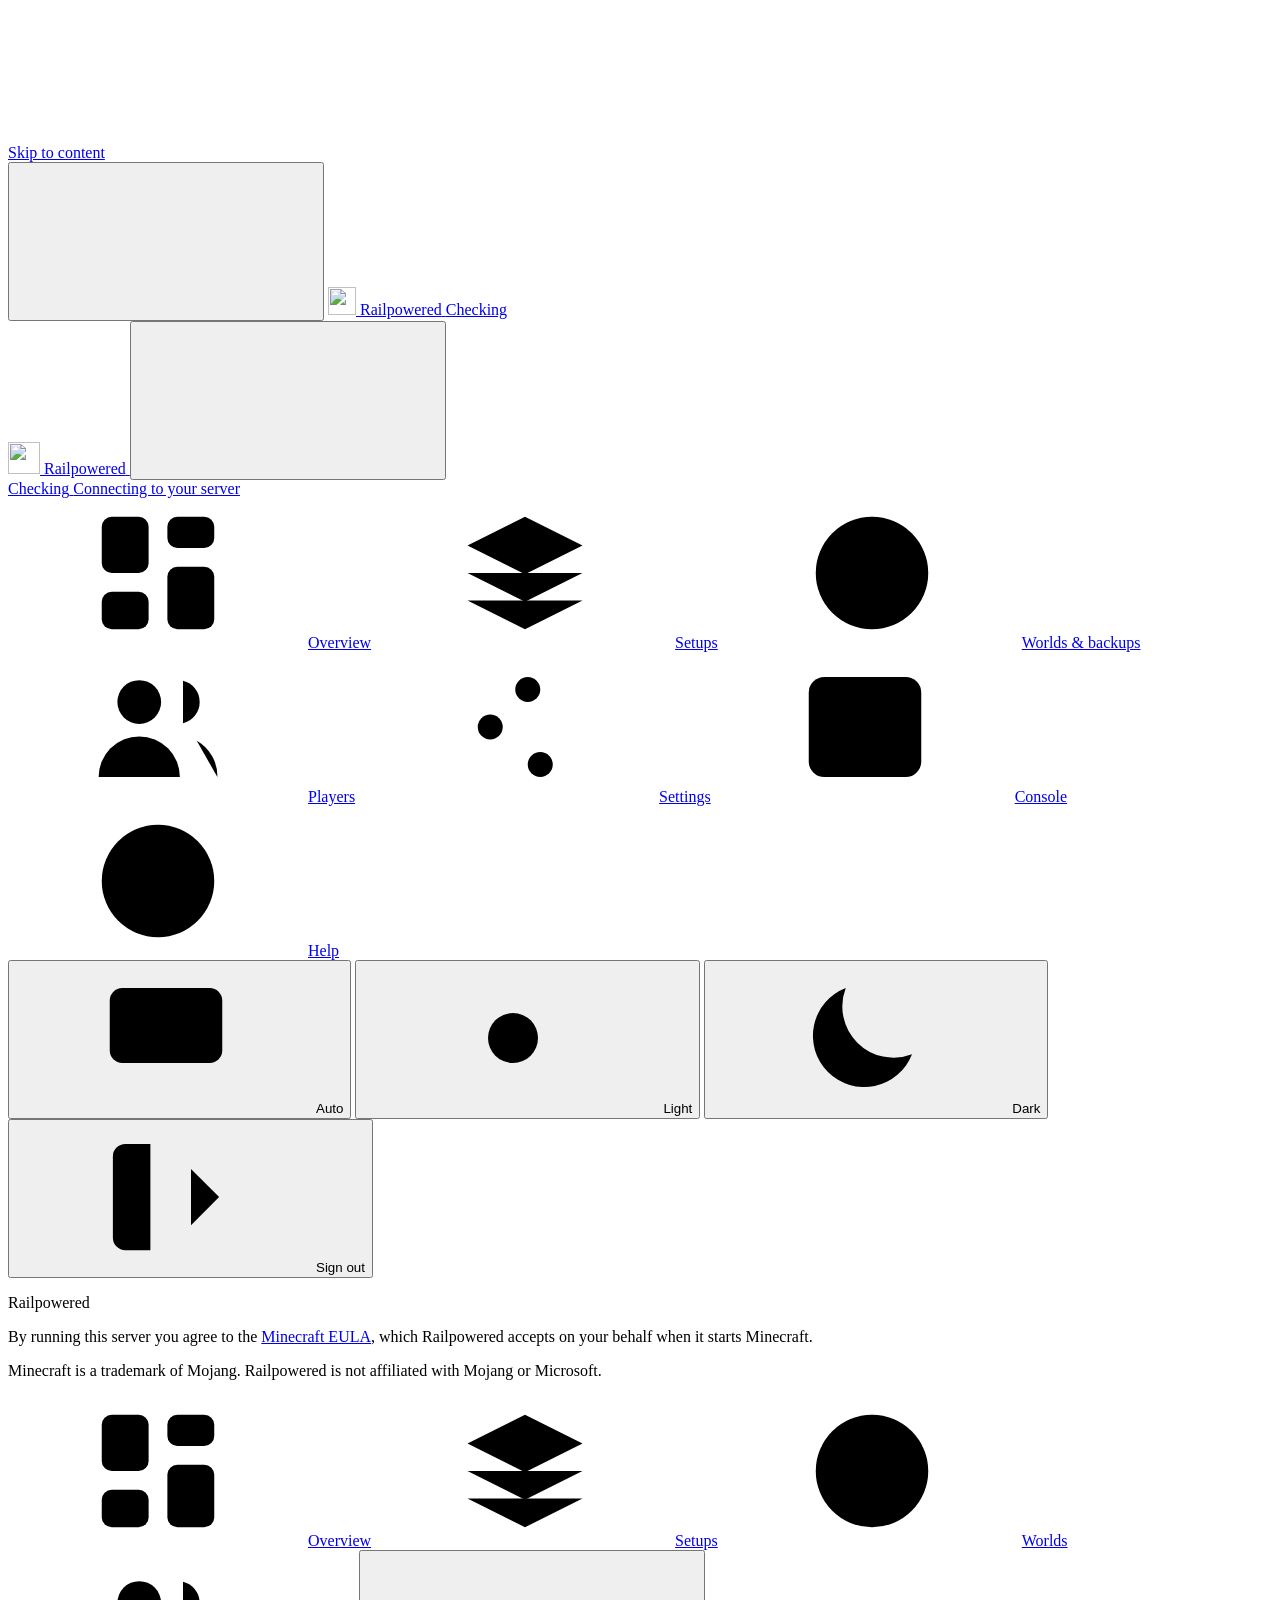
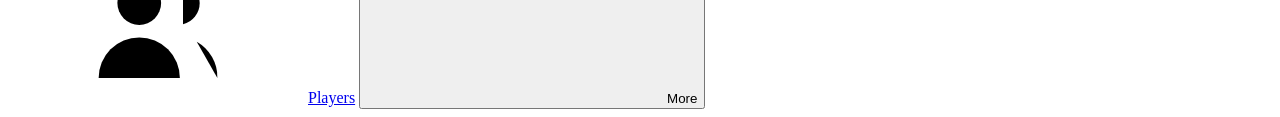
==== commit 02a1a86b: "Fix dashboard flows, settings saves and layout issues Ask about world downgrades before switching se" ====
--- a/web/index.html
+++ b/web/index.html
@@ -61,6 +61,7 @@
     <symbol id="i-monitor" viewBox="0 0 24 24"><rect x="3" y="4" width="18" height="12" rx="2"/><path d="M8.5 20h7M12 16v4"/></symbol>
     <symbol id="i-logout" viewBox="0 0 24 24"><path d="M9.5 20.5h-4a2 2 0 0 1-2-2v-13a2 2 0 0 1 2-2h4"/><path d="m16 16.5 4.5-4.5L16 7.5"/><path d="M20.5 12H9.5"/></symbol>
     <symbol id="i-shield" viewBox="0 0 24 24"><path d="M12 21.5s7.5-3.6 7.5-9.6V5.6L12 2.8 4.5 5.6v6.3c0 6 7.5 9.6 7.5 9.6z"/><path d="m9 11.8 2.2 2.2 4-4.2"/></symbol>
+    <symbol id="i-list" viewBox="0 0 24 24"><path d="M9 6.5h11M9 12h11M9 17.5h11"/><path d="M4.5 6.5h.01M4.5 12h.01M4.5 17.5h.01"/></symbol>
     <symbol id="i-crown" viewBox="0 0 24 24"><path d="m3 7.5 4.5 4L12 4.5l4.5 7 4.5-4-1.8 11H4.8z"/><path d="M5 21h14"/></symbol>
     <symbol id="i-clock" viewBox="0 0 24 24"><circle cx="12" cy="12" r="9"/><path d="M12 7v5l3.2 2"/></symbol>
     <symbol id="i-hourglass" viewBox="0 0 24 24"><path d="M6 3h12M6 21h12"/><path d="M7.5 3v3.2a4.5 4.5 0 0 0 9 0V3"/><path d="M7.5 21v-3.2a4.5 4.5 0 0 1 9 0V21"/></symbol>
@@ -138,7 +139,7 @@
           <div class="banner tone-bad" id="conn-banner" role="alert" hidden>
             <svg class="icon" aria-hidden="true"><use href="#i-plug-off"/></svg>
             <div class="banner-body">
-              <p class="banner-title">Can't reach your server</p>
+              <p class="banner-title" id="conn-title">Can't reach Railpowered</p>
               <p class="banner-text" id="conn-text">The dashboard will keep trying. If Railway is redeploying, this clears up in a minute or two.</p>
             </div>
           </div>
@@ -153,6 +154,15 @@
               <p id="overview-sub">Everything about your Minecraft server, at a glance.</p>
             </div>
           </header>
+
+          <div class="callout tone-warn address-callout" id="address-callout" hidden>
+            <svg class="icon" aria-hidden="true"><use href="#i-alert"/></svg>
+            <div>
+              <p class="callout-title"><strong>Friends can't join yet: add a public address</strong></p>
+              <p>In Railway, open this service, go to <strong>Settings</strong>, then <strong>Networking</strong>, and add a TCP proxy for port <code>25565</code>.</p>
+              <p>The address shows up here after the next deploy. <a href="#/help/address">More help with the address</a></p>
+            </div>
+          </div>
 
           <article class="hero" id="hero" data-phase="unknown" aria-labelledby="phase-word">
             <div class="hero-top">
@@ -186,6 +196,7 @@
             <div class="crash-box" id="crash-box" hidden>
               <strong>What happened</strong>
               <pre id="crash-reason"></pre>
+              <div id="crash-next"></div>
             </div>
             <div class="hero-strip" id="hero-strip"></div>
           </article>
@@ -196,8 +207,8 @@
                 <h2 class="eyebrow title-with-icon" id="firstrun-title"><svg class="icon icon-sm" aria-hidden="true"><use href="#i-sparkle"/></svg>Getting started</h2>
                 <div class="firstrun-steps">
                   <div>
-                    <strong>Share the join address</strong>
-                    <p>Friends add it in Minecraft under Multiplayer, Add Server. They need Minecraft <span data-bind="version">Java Edition</span>.</p>
+                    <strong id="firstrun-share-title">Share the join address</strong>
+                    <p><span id="firstrun-share-lead">Friends add it in Minecraft under Multiplayer, Add Server.</span> They need Minecraft <span data-bind="version">Java Edition</span>.</p>
                   </div>
                   <div>
                     <strong>Joining wakes the server</strong>
@@ -215,7 +226,7 @@
             </div>
           </section>
 
-          <div class="grid-2">
+          <div class="grid-2 equal">
             <section class="card" aria-labelledby="online-title">
               <div class="card-head">
                 <h2 id="online-title"><svg class="icon" aria-hidden="true"><use href="#i-players"/></svg>Online now <span class="count" id="online-count"></span></h2>
@@ -258,7 +269,7 @@
 
           <section class="card" aria-labelledby="setups-list-title">
             <div class="card-head">
-              <h2 id="setups-list-title">Your setups <span class="count" id="setups-count"></span></h2>
+              <h2 id="setups-list-title"><svg class="icon" aria-hidden="true"><use href="#i-setups"/></svg>Your setups <span class="count" id="setups-count"></span></h2>
             </div>
             <div id="setups-list" class="card-body tight flush"></div>
           </section>
@@ -305,7 +316,7 @@
                 <li class="step" id="step-version">
                   <div class="step-body">
                     <label class="step-title" for="setup-version">Minecraft version</label>
-                    <select class="select" id="setup-version" aria-describedby="version-help"></select>
+                    <select class="select" id="setup-version" aria-describedby="version-help" aria-busy="true"><option value="" disabled selected>Loading versions…</option></select>
                     <p class="field-help" id="version-help">Friends need this exact version selected in their Minecraft launcher.</p>
                   </div>
                 </li>
@@ -329,7 +340,7 @@
                         <input type="file" id="pack-file" accept=".mrpack,.zip,application/zip" aria-labelledby="pack-file-label" aria-describedby="pack-file-help">
                         <svg class="icon" aria-hidden="true"><use href="#i-upload"/></svg>
                         <strong>Drop a .mrpack or .zip here</strong>
-                        <span class="field-help" id="pack-file-help">or click to choose a file (up to 1 GB)</span>
+                        <span class="field-help" id="pack-file-help">or click to choose a file</span>
                       </label>
                       <div class="file-chip" id="file-chip" hidden>
                         <svg class="icon" aria-hidden="true"><use href="#i-file"/></svg>
@@ -361,8 +372,9 @@
                       </label>
                       <div class="field field-indent" id="new-world-wrap">
                         <label class="field-label" for="new-world-name">New world name</label>
-                        <input class="input" id="new-world-name" autocomplete="off" spellcheck="false" maxlength="32" aria-describedby="new-world-error">
+                        <input class="input" id="new-world-name" autocomplete="off" spellcheck="false" maxlength="32" aria-describedby="new-world-options new-world-error">
                         <p class="field-error" id="new-world-error" hidden></p>
+                        <p class="field-help" id="new-world-options">Generated with the seed and world type from <a href="#/settings">Settings</a>.</p>
                       </div>
                       <label class="radio-line">
                         <input type="radio" name="world-mode" value="existing">
@@ -399,7 +411,10 @@
                     </div>
                     <div class="field" id="upload-progress" hidden>
                       <div class="meter-legend"><span id="upload-label">Uploading…</span><span id="upload-pct" class="tabular">0%</span></div>
-                      <div class="progress" role="progressbar" aria-labelledby="upload-label" aria-valuemin="0" aria-valuemax="100" aria-valuenow="0" id="upload-bar"><span></span></div>
+                      <div class="upload-row">
+                        <div class="progress" role="progressbar" aria-labelledby="upload-label" aria-valuemin="0" aria-valuemax="100" aria-valuenow="0" id="upload-bar"><span></span></div>
+                        <button class="btn btn-ghost btn-sm" type="button" id="upload-cancel"><svg class="icon icon-sm" aria-hidden="true"><use href="#i-x"/></svg><span>Cancel upload</span></button>
+                      </div>
                     </div>
                     <div class="form-actions">
                       <button class="btn btn-primary btn-lg" type="submit" id="setup-submit"><svg class="icon" aria-hidden="true"><use href="#i-check"/></svg><span>Create setup</span></button>
@@ -473,7 +488,7 @@
                   <label for="wl-switch">Only allow players on the whitelist</label>
                   <p class="field-help" id="wl-help">When this is on, only the people below (and operators) can join. Everyone else is turned away.</p>
                 </div>
-                <input type="checkbox" role="switch" class="switch" id="wl-switch" aria-describedby="wl-help">
+                <input type="checkbox" role="switch" class="switch" id="wl-switch" aria-describedby="wl-help" disabled aria-busy="true">
               </div>
               <div class="callout" id="mode-note" hidden></div>
             </div>
@@ -482,7 +497,7 @@
           <div class="grid-2">
             <section class="card" aria-labelledby="wl-title">
               <div class="card-head">
-                <h2 id="wl-title">Whitelist <span class="count" id="wl-count"></span></h2>
+                <h2 id="wl-title"><svg class="icon" aria-hidden="true"><use href="#i-list"/></svg>Whitelist <span class="count" id="wl-count"></span></h2>
               </div>
               <p class="card-sub">Friends who can join when the whitelist is on.</p>
               <div class="card-body stack-sm">
@@ -498,7 +513,7 @@
 
             <section class="card" aria-labelledby="ops-title">
               <div class="card-head">
-                <h2 id="ops-title">Operators <span class="count" id="ops-count"></span></h2>
+                <h2 id="ops-title"><svg class="icon" aria-hidden="true"><use href="#i-crown"/></svg>Operators <span class="count" id="ops-count"></span></h2>
               </div>
               <p class="card-sub">Operators can use cheats and admin commands such as <code>/gamemode</code> and <code>/tp</code>.</p>
               <div class="card-body stack-sm">
@@ -615,6 +630,7 @@
               <div class="card-body prose">
                 <p>When nobody has been online for <strong data-bind="idle">a while</strong>, Railpowered saves the world and stops Minecraft. That frees most of the memory and CPU you pay Railway for.</p>
                 <p>While it sleeps, Railpowered keeps listening on the join address. The next time someone joins, it starts Minecraft again on its own. You can also press Start here at any time.</p>
+                <p id="help-sleep-off" class="callout" hidden><svg class="icon" aria-hidden="true"><use href="#i-info"/></svg><span>Sleeping is turned off, so the server stays on until you stop it. Turn it on in <a href="#/settings">Settings</a>.</span></p>
                 <p>You can change the timer, or turn sleeping off, in <a href="#/settings">Settings</a>.</p>
               </div>
             </section>
@@ -643,7 +659,7 @@
               <details id="faq-address">
                 <summary>The join address is empty<svg class="icon" aria-hidden="true"><use href="#i-chevron-down"/></svg></summary>
                 <div class="faq-body">
-                  <p>Railway gives the server a public address through a <strong>TCP proxy</strong> on port <code>25565</code>. The one-click template adds it for you. If you deployed another way, open your service in Railway, go to Settings, then Networking, and add a TCP proxy for port <code>25565</code>. The address appears here after the next deploy.</p>
+                  <p>Railway gives the server a public address through a <strong>TCP proxy</strong> on port <code>25565</code>. The one-click template adds it for you. If you deployed another way, open your service in Railway, go to Settings, then Networking, and add a TCP proxy for port <code>25565</code>. The address appears on the <a href="#/overview">Overview</a> after the next deploy.</p>
                 </div>
               </details>
               <details>
@@ -658,9 +674,12 @@
               </details>
               <details>
                 <summary>I forgot the admin key<svg class="icon" aria-hidden="true"><use href="#i-chevron-down"/></svg></summary>
-                <div class="faq-body"><p>The key is the <code>ADMIN_KEY</code> variable on your Railway service: open the service, then Variables. You can change it there; Railway redeploys, and everyone is signed out.</p></div>
+                <div class="faq-body">
+                  <p>If you set <code>ADMIN_KEY</code> on your Railway service, that's your key: open the service, then <strong>Variables</strong>. If you didn't, Railpowered generated one and printed it once, in the logs of the service's first deploy.</p>
+                  <p>Either way, setting <code>ADMIN_KEY</code> under Variables replaces the key. Railway redeploys, you sign in with the new key, and everyone else is signed out.</p>
+                </div>
               </details>
-              <details>
+              <details id="faq-crashed">
                 <summary>The server crashed<svg class="icon" aria-hidden="true"><use href="#i-chevron-down"/></svg></summary>
                 <div class="faq-body"><p>The Overview shows the last useful line Minecraft printed, and the <a href="#/console">Console</a> has the full log. Out-of-memory errors usually mean the modpack needs more RAM than your Railway plan gives the service. A crashed server still wakes up when someone joins.</p></div>
               </details>
@@ -680,7 +699,7 @@
       <a class="tab" href="#/setups" data-nav="setups"><svg class="icon" aria-hidden="true"><use href="#i-setups"/></svg><span>Setups</span></a>
       <a class="tab" href="#/worlds" data-nav="worlds"><svg class="icon" aria-hidden="true"><use href="#i-world"/></svg><span>Worlds</span></a>
       <a class="tab" href="#/players" data-nav="players"><svg class="icon" aria-hidden="true"><use href="#i-players"/></svg><span>Players</span></a>
-      <a class="tab" href="#/console" data-nav="console"><svg class="icon" aria-hidden="true"><use href="#i-console"/></svg><span>Console</span></a>
+      <button class="tab" type="button" id="tab-more" aria-controls="sidebar" aria-expanded="false"><svg class="icon" aria-hidden="true"><use href="#i-menu"/></svg><span>More</span></button>
     </nav>
   </div>
 
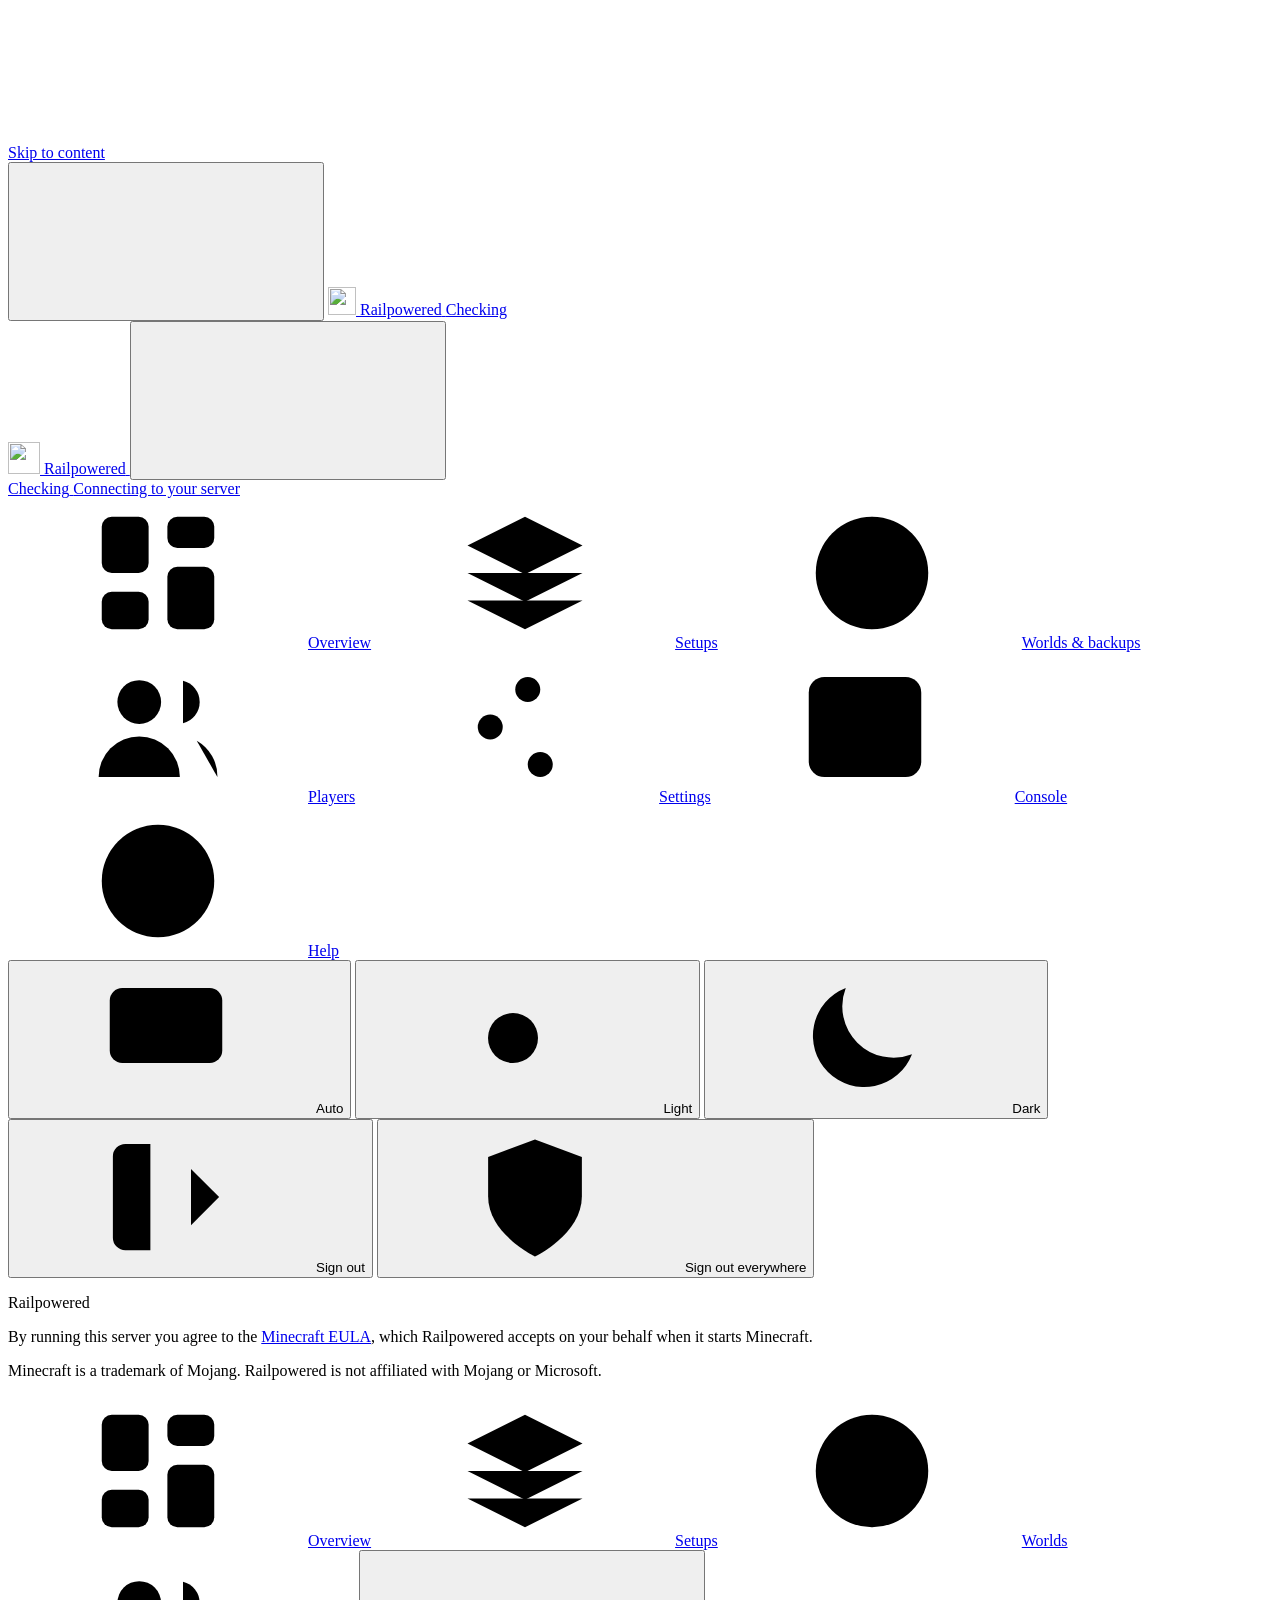
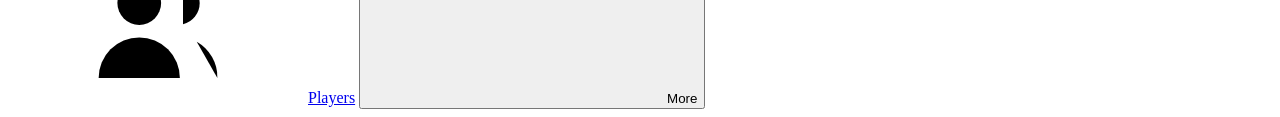
==== commit a6440848: "Dashboard support for the new backend flows Downgrade confirmation from failed tasks and from Start," ====
--- a/web/index.html
+++ b/web/index.html
@@ -10,9 +10,6 @@
   <meta name="referrer" content="same-origin">
   <title>Railpowered</title>
   <link rel="icon" href="/static/assets/favicon.svg" type="image/svg+xml">
-  <link rel="preconnect" href="https://fonts.googleapis.com">
-  <link rel="preconnect" href="https://fonts.gstatic.com" crossorigin>
-  <link rel="stylesheet" href="https://fonts.googleapis.com/css2?family=IBM+Plex+Mono:wght@400;500&family=IBM+Plex+Sans+Condensed:wght@500;600&family=IBM+Plex+Sans:wght@400;500;600&display=swap">
   <link rel="stylesheet" href="/static/app.css">
   <!-- Loaded in <head> on purpose: it applies the saved theme before first paint, then waits for the DOM. -->
   <script src="/static/app.js"></script>
@@ -125,9 +122,14 @@
           <button type="button" data-theme-choice="light" aria-pressed="false" title="Light theme"><svg class="icon icon-sm" aria-hidden="true"><use href="#i-sun"/></svg><span>Light</span></button>
           <button type="button" data-theme-choice="dark" aria-pressed="false" title="Dark theme"><svg class="icon icon-sm" aria-hidden="true"><use href="#i-moon"/></svg><span>Dark</span></button>
         </div>
-        <button class="btn btn-ghost btn-block btn-start" type="button" id="logout">
-          <svg class="icon" aria-hidden="true"><use href="#i-logout"/></svg><span>Sign out</span>
-        </button>
+        <div class="signout-group">
+          <button class="btn btn-ghost btn-block btn-start" type="button" id="logout">
+            <svg class="icon" aria-hidden="true"><use href="#i-logout"/></svg><span>Sign out</span>
+          </button>
+          <button class="btn btn-ghost btn-block btn-start btn-sm signout-all" type="button" id="logout-all">
+            <svg class="icon icon-sm" aria-hidden="true"><use href="#i-shield"/></svg><span>Sign out everywhere</span>
+          </button>
+        </div>
         <p class="version-line" id="version-line">Railpowered</p>
       </div>
     </aside>
@@ -425,6 +427,15 @@
               </ol>
             </form>
           </section>
+
+          <section class="card" id="storage" aria-labelledby="storage-title">
+            <div class="card-head">
+              <h2 id="storage-title"><svg class="icon" aria-hidden="true"><use href="#i-disk"/></svg>Downloaded files <span class="count" id="storage-count"></span></h2>
+              <p class="head-note" id="storage-total"></p>
+            </div>
+            <p class="card-sub">The server files your setups run from: Minecraft server jars, Fabric and Forge installs, and modpacks. Files no setup uses can be deleted to free up space. A setup that needs them later downloads them again.</p>
+            <ul class="list list-ruled list-gap" id="storage-list" role="list"></ul>
+          </section>
         </section>
 
         <!-- ============================================================ Worlds -->
@@ -452,16 +463,27 @@
           <section class="card" aria-labelledby="backups-list-title">
             <div class="card-head">
               <h2 id="backups-list-title"><svg class="icon" aria-hidden="true"><use href="#i-archive"/></svg>Backups <span class="count" id="backups-count"></span></h2>
-              <button class="btn btn-primary btn-sm" type="button" id="backup-active"><svg class="icon icon-sm" aria-hidden="true"><use href="#i-archive"/></svg><span>Back up active world</span></button>
+              <div class="head-actions">
+                <button class="btn btn-sm" type="button" id="backup-upload"><svg class="icon icon-sm" aria-hidden="true"><use href="#i-upload"/></svg><span>Upload backup</span></button>
+                <button class="btn btn-primary btn-sm" type="button" id="backup-active"><svg class="icon icon-sm" aria-hidden="true"><use href="#i-archive"/></svg><span>Back up active world</span></button>
+              </div>
+              <input type="file" id="backup-file" accept=".gz,.tgz,application/gzip" hidden>
             </div>
             <div class="card-body tight stack-sm">
               <div class="meter" id="disk-meter" hidden>
                 <div class="meter-legend"><span id="disk-used"></span><span id="disk-free"></span></div>
                 <div class="meter-bar" role="img" id="disk-bar-wrap"><span id="disk-bar"></span></div>
               </div>
+              <div class="field" id="backup-upload-progress" hidden>
+                <div class="meter-legend"><span id="backup-upload-label">Uploading…</span><span id="backup-upload-pct" class="tabular">0%</span></div>
+                <div class="upload-row">
+                  <div class="progress" role="progressbar" aria-labelledby="backup-upload-label" aria-valuemin="0" aria-valuemax="100" aria-valuenow="0" id="backup-upload-bar"><span></span></div>
+                  <button class="btn btn-ghost btn-sm" type="button" id="backup-upload-cancel"><svg class="icon icon-sm" aria-hidden="true"><use href="#i-x"/></svg><span>Cancel upload</span></button>
+                </div>
+              </div>
               <div class="callout">
                 <svg class="icon" aria-hidden="true"><use href="#i-info"/></svg>
-                <p>Backups live on the same Railway volume as your worlds. <strong>Download the ones you care about</strong> so a copy exists somewhere else too.</p>
+                <p>Backups live on the same Railway volume as your worlds. <strong>Download the ones you care about</strong> so a copy exists somewhere else too. To bring one back, for example onto a new volume, use <strong>Upload backup</strong>.</p>
               </div>
             </div>
             <ul class="list list-ruled" id="backups-list" role="list"></ul>
@@ -681,7 +703,8 @@
               </details>
               <details id="faq-crashed">
                 <summary>The server crashed<svg class="icon" aria-hidden="true"><use href="#i-chevron-down"/></svg></summary>
-                <div class="faq-body"><p>The Overview shows the last useful line Minecraft printed, and the <a href="#/console">Console</a> has the full log. Out-of-memory errors usually mean the modpack needs more RAM than your Railway plan gives the service. A crashed server still wakes up when someone joins.</p></div>
+                <div class="faq-body"><p>The Overview shows the last useful line Minecraft printed, and the <a href="#/console">Console</a> has the full log. Out-of-memory errors usually mean the modpack needs more RAM than your Railway plan gives the service.</p>
+                  <p>If Minecraft crashed after it was online, the next friend who joins wakes it again. If it failed while starting, joining doesn't wake it for 5 minutes. When a retry can't help (for example Java is missing, or the world was played on a newer version), joining doesn't wake it at all until you start it from the Overview, switch setups or restore a backup.</p></div>
               </details>
             </div>
           </section>
